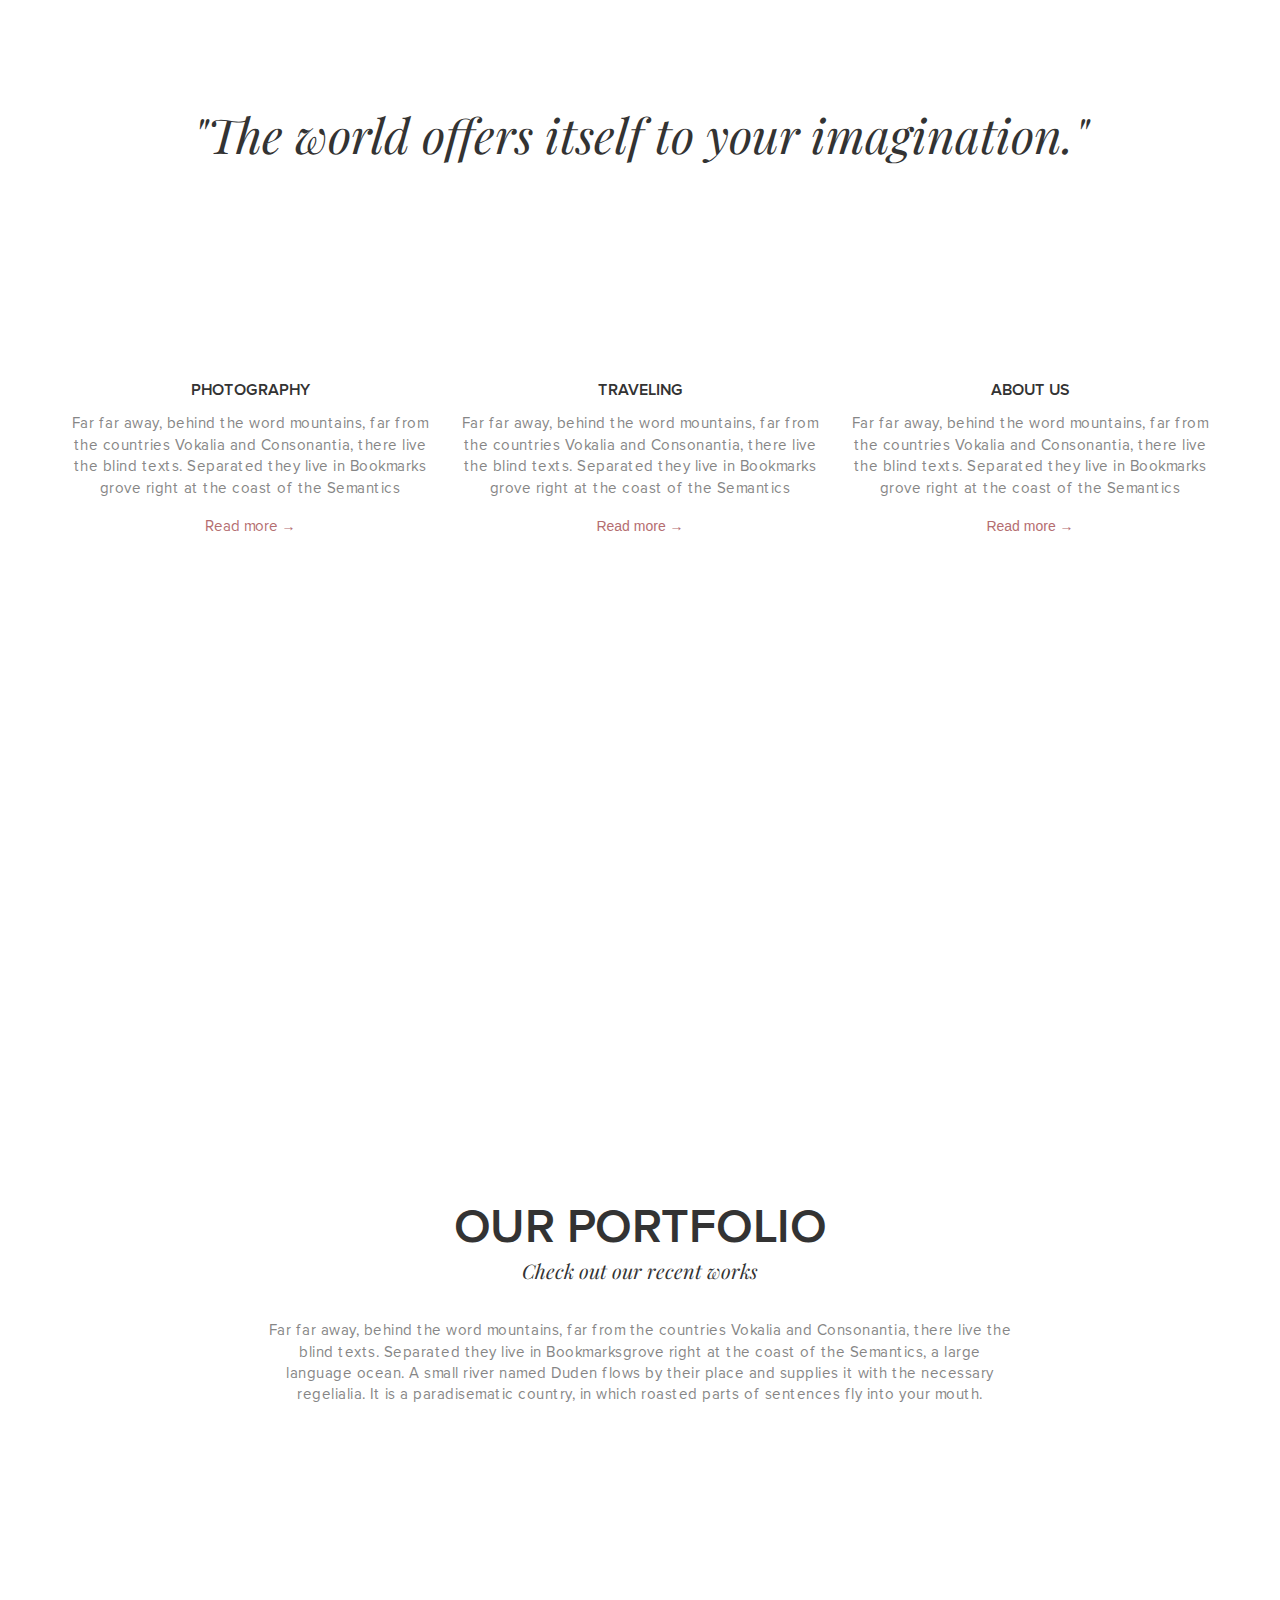
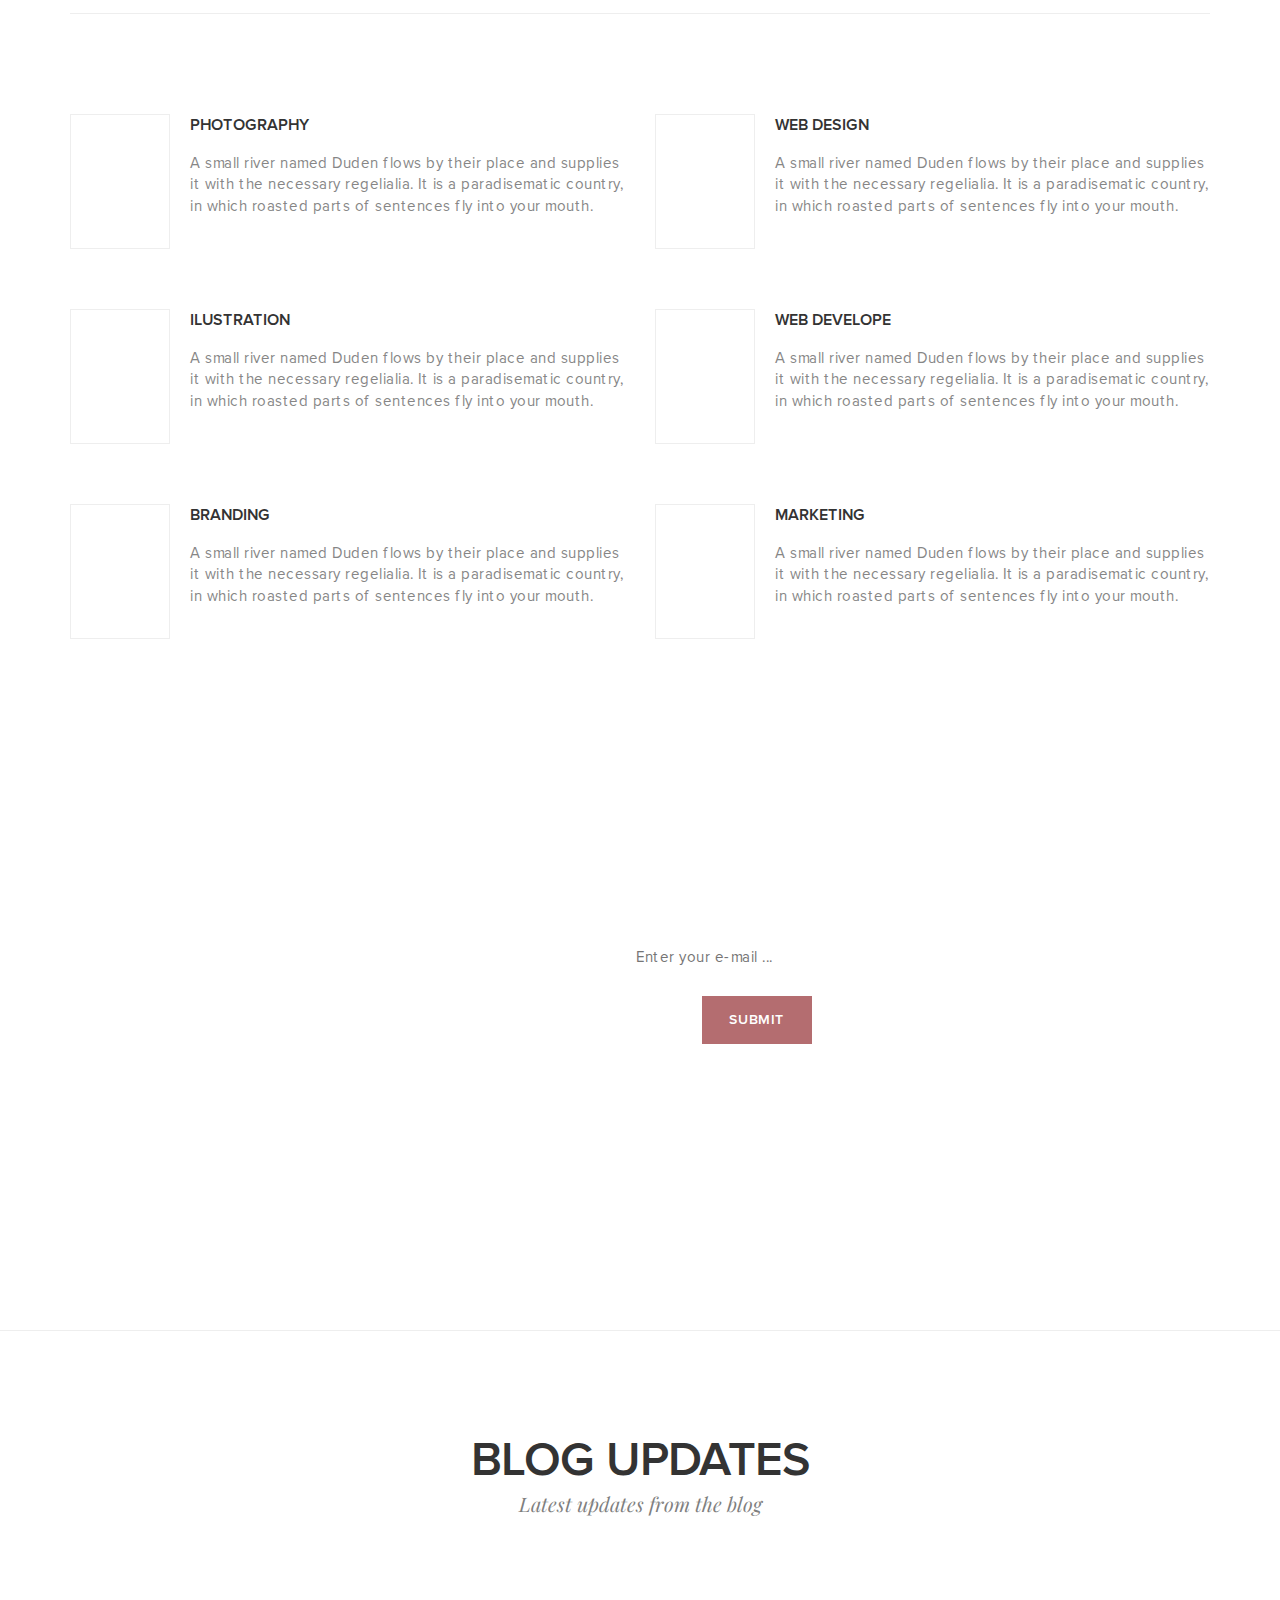
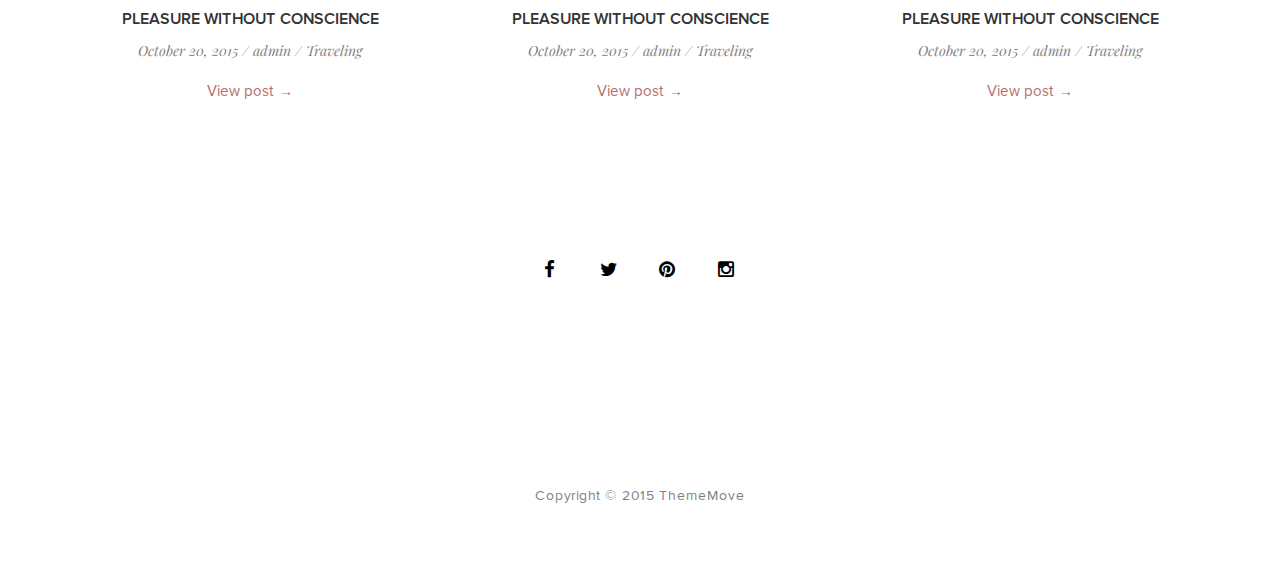
==== index.html @ 6dca089f "up" ====
<!DOCTYPE html>
<html lang="en">

<head>

    <meta charset="utf-8">
    <meta http-equiv="X-UA-Compatible" content="IE=edge">
    <meta name="viewport" content="width=device-width, initial-scale=1">
    <meta name="description" content="">
    <meta name="author" content="">

    <title>::MONACO::</title>

    <!-- Bootstrap Core CSS -->
    <link href="css/bootstrap.min.css" rel="stylesheet">
	
    <!-- Custom CSS -->
	<link href="css/styletest.css" rel="stylesheet">
	<link href="css/style_common.css" rel="stylesheet" type="text/css" />
	<link href="css/animation.css" rel="stylesheet">
	
	<!-- Font -->
	<link href='http://fonts.googleapis.com/css?family=Playfair+Display:400italic&subset=latin,latin-ext' rel='stylesheet' type='text/css'>
	
	<!-- Icon -->
	<link rel="stylesheet" href="font-awesome/css/font-awesome.min.css">
	<link rel="stylesheet" href="icon/pe-icon-7-stroke/css/pe-icon-7-stroke.css">
	<!-- Optional - Adds useful class to manipulate icon font display -->
	<link rel="stylesheet" href="icon/pe-icon-7-stroke/css/helper.css">

    <!-- HTML5 Shim and Respond.js IE8 support of HTML5 elements and media queries -->
    <!-- WARNING: Respond.js doesn't work if you view the page via file:// -->
    <!--[if lt IE 9]>
        <script src="https://oss.maxcdn.com/libs/html5shiv/3.7.0/html5shiv.js"></script>
        <script src="https://oss.maxcdn.com/libs/respond.js/1.4.2/respond.min.js"></script>
    <![endif]-->
</head>

<body>

	
    <!-- Navigation -->
    <nav class="navbar navbar-fixed-top" role="navigation" >
        <div class="container navbar-inner">
            <!-- Brand and toggle get grouped for better mobile display -->
            <div class="navbar-header">
                <button type="button" class="navbar-toggle" data-toggle="collapse" data-target="#navbar-collapse">
                    <i class="fa fa-bars"></i>
                </button>
                <a class="navbar-brand" href="#"><img src="images/header/icon_logo.png" alt="" /></a>
            </div>
            <!-- Collect the nav links, forms, and other content for toggling -->
            <div class="collapse navbar-collapse navbar-right" id="navbar-collapse">
                <ul class="nav navbar-nav">
                    <li>
                        <a href="#">Home</a>
                    </li>
					<li>
                        <a href="#">Fortforlio</a>
                    </li>
                    <li>
                        <a href="#">Services</a>
                    </li>
                    <li>
                        <a href="#">Blog</a>
                    </li>
					<li>
                        <a href="#">Pages</a>
                    </li>
					<li>
                        <a href="#">Contact Us</a>
                    </li>
					<li>
                        <a href="#"><span class="glyphicon glyphicon-search"></span></a>
                    </li>
                </ul>
            </div> <!-- /.navbar-collapse -->
        </div> <!-- /.container -->
    </nav>
	
	<div id="myCarousel" class="carousel slide" data-ride="carousel">

		<!-- Wrapper for slides -->
		<div class="carousel-inner" role="listbox">
			<!-- Content slide 1 -->
			<div class="item active">
				<img src="images/header/bg_slide1.jpg" alt="">
				<div class="carousel-caption">
					<div class="row">
						<div class="col-sm-12 col-xs-12 col-md-12 col-lg-12">
							<img class=" icon img-responsive " src="images/header/icon1.png" alt="">
						</div>
					</div>
					<div class="row">
						<div class="col-sm-12 col-xs-12 col-md-12 col-lg-12">
							<img class="title img-responsive " src="images/header/title1.png" alt="">
						</div>
					</div>
					<div class="row">
						<div class="col-sm-12 col-xs-12 col-md-12 col-lg-12">
							<img class="line img-responsive " src="images/header/line.png" alt="">
						</div>
					</div>
					<img class="icon-footer img-responsive " src="images/header/icon_footer.png" alt="">
					
					<div class="text">
						<p>Far far away, behind the word mountains, far from the countries Vokalia and Consonantia, 
						there live the blind texts. Separated they live.</p>
					</div>
				</div>
			</div> <!-- /.End content slide 1 -->
			<!-- Content slide 2 -->
			<div class="item">
				<img src="images/header/bg_slide2.jpg" alt="">
				<div class="carousel-caption">
					<div class="row">
						<div class="col-sm-12 col-xs-12 col-md-12 col-lg-12">
							<img class=" icon img-responsive " src="images/header/icon2.png" alt="">
						</div>
					</div>
					<div class="row">
						<div class="col-sm-12 col-xs-12 col-md-12 col-lg-12">
							<img class="title img-responsive " src="images/header/title2.png" alt="">
						</div>
					</div>
					<div class="row">
						<div class="col-sm-12 col-xs-12 col-md-12 col-lg-12">
							<img class="line img-responsive " src="images/header/line.png" alt="">
						</div>
					</div>
					<img class="icon-footer img-responsive " src="images/header/icon_footer.png" alt="">
					
					<div class="text">
						<p>Far far away, behind the word mountains, far from the countries Vokalia and Consonantia, 
						there live the blind texts. Separated they live.</p>
					</div>
				</div>
			</div> <!-- End content slide 2 -->
			
			<!-- Content slide 3 -->
			<div class="item">
				<img src="images/header/bg_slide3.jpg" alt="">
				<div class="carousel-caption">
					<div class="row">
						<div class="col-sm-12 col-xs-12 col-md-12 col-lg-12">
							<img class=" icon img-responsive " src="images/header/icon3.png" alt="">
						</div>
					</div>
					<div class="row">
						<div class="col-sm-12 col-xs-12 col-md-12 col-lg-12">
							<img class="title img-responsive " src="images/header/title3.png" alt="">
						</div>
					</div>
					<div class="row">
						<div class="col-sm-12 col-xs-12 col-md-12 col-lg-12">
							<img class="line img-responsive " src="images/header/line.png" alt="">
						</div>
					</div>
					<img class="icon-footer img-responsive " src="images/header/icon_footer.png" alt="">
					
					<div class="text">
						<p>Far far away, behind the word mountains, far from the countries Vokalia and Consonantia, 
						there live the blind texts. Separated they live.</p>
					</div>
				</div>
			</div> <!-- End content slide 3 -->

		

		  <!-- Left and right controls -->
			<a class="left carousel-control" href="#myCarousel" role="button" data-slide="prev">
				<span class="glyphicon glyphicon-chevron-left" aria-hidden="true"></span>
				<span class="sr-only">Previous</span>
			</a>
			<a class="right carousel-control" href="#myCarousel" role="button" data-slide="next">
				<span class="glyphicon glyphicon-chevron-right" aria-hidden="true"></span>
				<span class="sr-only">Next</span>
			</a>
		</div>
	</div>
	
	<!-- section infor -->
    <section class="infor">
		<div class="container">
			<!-- header -->
			<div class="header">
				<div class="row">
					<div class="col-xs-12 col-md-12 col-lg-12 text-center">
						<p>&quot;The world offers itself to your imagination.&quot;</p>
						<div class="logo"><img src="images/main content/icon.jpg" alt=""></div>
					</div>
				</div> <!-- /.row -->
			</div> <!-- /.header -->
			
			
			<!-- content -->
			<div class="content">
				<div class="row">
					<!-- Item -->
					<div class="col-xs-12  col-sm-4 col-md-4 col-lg-4 portfolio-item">
						<img class="img-responsive " src="images/main content/image1.jpg" alt="">
						<div class="text-center">
							<p class="sub-title">Photography</p>
							<p class="sub-content">Far far away, behind the word mountains, far from the countries Vokalia and Consonantia, 
							there live the blind texts. Separated they live in Bookmarks grove right at the coast of the Semantics</p>
							<a href="#"><span class="button">Read more</span> &rarr;</a>
						</div>
					</div> <!-- /.item -->
					
					
					<!-- Item -->
					<div class="col-xs-12 col-sm-4 col-md-4 col-lg-4 portfolio-item">
						<img class="img-responsive " src="images/main content/image2.jpg" alt="">
						<div class="text-center" >
							<p class="sub-title">Traveling</p>
							<p class="sub-content">Far far away, behind the word mountains, far from the countries Vokalia and Consonantia, 
							there live the blind texts. Separated they live in Bookmarks grove right at the coast of the Semantics</p>
							<a href="#">Read more &rarr;</a>
						</div>
					</div> <!-- /.item -->
					
					
					<!-- Item -->
					<div class="col-xs-12  col-sm-4 col-md-4 col-lg-4 portfolio-item">
						<img class="img-responsive" src="images/main content/image3.jpg" alt="">
						<div class="text-center">
							<p class="sub-title">About Us</p>
							<p class="sub-content">Far far away, behind the word mountains, far from the countries Vokalia and Consonantia, 
							there live the blind texts. Separated they live in Bookmarks grove right at the coast of the Semantics</p>
							<a href="#">Read more &rarr;</a>
						</div>
					</div> <!-- /.item -->
					
					
				</div> <!-- /.row -->
				
				
			</div> <!-- /.content -->
		</div> <!-- /.container -->
		
	</section> <!-- /.section infor -->
	
	
	<!-- section quotes -->
	<section class="quotes">
		<div class="row">
			<div class="col-xs-12 col-sm-12 col-md-12 col-lg-12">	
				<p class="text-center" >Happiness in the joy of achievement</p>		
			</div>
		</div>
	</section> <!-- /.section quotes -->
	
	
	<!-- section portfolio -->
	<section class="portfolio" >
		<div class="container">
			<!-- header -->
			<div class="header">
				<div class="row">
					<div class="col-xs-12 col-sm-12 col-md-12 col-lg-12 text-center">
						<p class="title">OUR PORTFOLIO</p>
						<p class="sub-title">Check out our recent works</p>
					</div>
				</div> <!-- /.row -->
			
			
			
				<div class="row">
					<div class="col-xs-12 col-sm-12 col-md-8 col-md-offset-2 col-lg-8 col-lg-offset-">
						<p class="text-center content">Far far away, behind the word mountains, far from the countries Vokalia and Consonantia, 
							there live the blind texts. Separated they live in Bookmarksgrove right at the coast of the Semantics, 
							a large language ocean. A small river named Duden flows by their place and supplies it with the necessary regelialia. 
							It is a paradisematic country, in which roasted parts of sentences fly into your mouth. </p>
					</div>
				</div> <!-- /.row -->
			</div> <!-- /.header -->
			
			<div class="content">
				<div class="row">
					<div class="col-xs-12 col-sm-6 col-md-4 col-lg-4 ">
						<div class="row">
							<div class="view view-first">
								<img src="images/main content/image4.jpg" class="col-xs-12 col-sm-12 col-md-12 col-lg-12" alt=""/>
								<div class="mask col-xs-12 col-sm-12 col-md-12 col-lg-12">
									<h2>By the sea</h2>
									<p>Photography</p>
								</div>
							</div>  
						</div>
						<div class="row">
							<div class="view view-first">
								<img src="images/main content/image5.jpg" class="col-xs-12 col-sm-12 col-md-12 col-lg-12" alt=""/>
								<div class="mask col-xs-12 col-sm-12 col-md-12 col-lg-12">
									<h2>By the sea</h2>
									<p>Photography</p>
								</div>
							</div>  
						</div>
					</div>
					
					<div class="col-xs-12 col-sm-6 col-md-4 col-lg-4 ">
						<div class="row">
							<div class="view view-first">
								<img src="images/main content/image6.jpg" class="col-xs-12 col-sm-12 col-md-12 col-lg-12" alt=""/>
								<div class="mask col-xs-12 col-sm-12 col-md-12 col-lg-12">
									<h2>By the sea</h2>
									<p>Photography</p>
								</div>
							</div>  
						</div>
						<div class="row">
							<div class="view view-first">
								<img src="images/main content/image7.jpg" class="col-xs-12 col-sm-12 col-md-12 col-lg-12" alt=""/>
								<div class="mask col-xs-12 col-sm-12 col-md-12 col-lg-12">
									<h2>By the sea</h2>
									<p>Photography</p>
								</div>
							</div>  
						</div>
					</div>
					
					<div class="col-xs-12 col-sm-6 col-md-4 col-lg-4 ">
						<div class="row">
							<div class="view view-first">
								<img src="images/main content/image8.jpg" class="col-xs-12 col-sm-12 col-md-12 col-lg-12" alt=""/>
								<div class="mask col-xs-12 col-sm-12 col-md-12 col-lg-12">
									<h2>By the sea</h2>
									<p>Photography</p>
								</div>
							</div>  
						</div>
						<div class="row">
							<div class="view view-first">
								<img src="images/main content/image9.jpg" class="col-xs-12 col-sm-12 col-md-12 col-lg-12" alt=""/>
								<div class="mask col-xs-12 col-sm-12 col-md-12 col-lg-12">
									<h2>By the sea</h2>
									<p>Photography</p>
								</div>
							</div>  
						</div>
					</div>
				</div> <!-- /.row -->
			</div> <!-- /.content -->
			<div style="height:80px;"></div>
			<hr/>
		</div>
	</section> <!-- /.section portfolio -->
	
	
	<!-- section features -->
	<section class="features">
		<div class="container">
			<div class="row" >
				<div class="col-xs-12 col-sm-12 col-md-6 col-lg-6 sub-row" >
					<i class="img-responsive pe-7s-camera pe-3x item text-center pull-left" ></i>
					<div class="text">
						<p class="title">Photography</p>
						<p class="content">A small river named Duden flows by their place and supplies it with the necessary regelialia. 
						It is a paradisematic country, in which roasted parts of sentences fly into your mouth. </p>
					</div>
				</div>
				<div class="col-xs-12 col-sm-12 col-md-6 col-lg-6 sub-row">
					<i class="img-responsive pe-7s-bicycle pe-3x item text-center pull-left" ></i>
					<div class="text">
						<p class="title">Web Design</p>
						<p class="content">A small river named Duden flows by their place and supplies it with the necessary regelialia. 
						It is a paradisematic country, in which roasted parts of sentences fly into your mouth. </p>
					</div>
				</div>
			</div> <!-- /.row -->
			
			<div class="row">
				<div class="col-xs-12 col-sm-12 col-md-6 col-lg-6 sub-row">
					<i class="img-responsive pe-7s-coffee pe-3x item text-center pull-left" ></i>
					<div class="text">
						<p class="title">Ilustration</p>
						<p class="content">A small river named Duden flows by their place and supplies it with the necessary regelialia. 
						It is a paradisematic country, in which roasted parts of sentences fly into your mouth. </p>
					</div>
				</div>
				<div class="col-xs-12 col-sm-12 col-md-6 col-lg-6 sub-row">
					<i class="img-responsive pe-7s-display1 pe-3x item text-center pull-left" ></i>
					<div class="text">
						<p class="title">Web Develope</p>
						<p class="content">A small river named Duden flows by their place and supplies it with the necessary regelialia. 
						It is a paradisematic country, in which roasted parts of sentences fly into your mouth. </p>
					</div>
				</div>
			</div> <!-- /.row -->
			
			<div class="row" >
				<div class="col-xs-12 col-sm-12 col-md-6 col-lg-6 sub-row">
					<i class="img-responsive pe-7s-mouse pe-3x item text-center pull-left" ></i>
					<div class="text">
						<p class="title">Branding</p>
						<p class="content">A small river named Duden flows by their place and supplies it with the necessary regelialia. 
						It is a paradisematic country, in which roasted parts of sentences fly into your mouth. </p>
					</div>
				</div>
				<div class="col-xs-12 col-sm-12 col-md-6 col-lg-6 sub-row">
					<i class="img-responsive pe-7s-graph1 pe-3x item text-center pull-left" ></i>
					<div class="text">
						<p class="title">Marketing</p>
						<p class="content">A small river named Duden flows by their place and supplies it with the necessary regelialia. 
						It is a paradisematic country, in which roasted parts of sentences fly into your mouth. </p>
					</div>
				</div>
			</div> <!-- /.row -->
			
		</div> <!-- /.container -->
	</section> <!-- /.section features -->
	
	
	<!-- section sign-up -->
	<section class="sign-up">
		<div class="row content">
				<div class="col-xs-12 col-sm-12 col-md-4 col-md-offset-1 col-lg-4 col-lg-offset-1 text-center">
					<p class="title">NEWSLETTER SIGN-UP</p>
					<p class="sub-title">You can subscribe here to get our latest news.</p>
				</div>
				<div class="col-xs-12 col-sm-12 col-md-6 col-lg-4 text-center form-inline " >
						<label></label>
						<input type="email" class="feedback" placeholder="Enter your e-mail ...">
						<button class="button">Submit</button>
				</div>
		</div> <!-- /.row -->
	</section> <!-- /.section sign-up -->
	
	
	<!-- section brand-logo -->
	<section class="brand-logo">
		<div class="container">
			<div class="row">
				<div class="col-xs-6 col-sm-4 col-md-3 col-lg-2 ">
					<img class="img-responsive" src="images/main content/logo1.png" alt="">
				</div>
				<div class="col-xs-6 col-sm-4 col-md-3 col-lg-2 ">
					<img class="img-responsive" src="images/main content/logo2.png" alt="">
				</div>
				<div class="col-xs-6 col-sm-4 col-md-3 col-lg-2 ">
					<img class="img-responsive" src="images/main content/logo3.png" alt="">
				</div>
				<div class="col-xs-6 col-sm-4 col-md-3 col-lg-2 ">
					<img class="img-responsive" src="images/main content/logo4.png" alt="">
				</div>
				<div class="col-xs-6 col-sm-4 col-md-3 col-lg-2 ">
					<img class="img-responsive" src="images/main content/logo5.png" alt="">
				</div>
				<div class="col-xs-6 col-sm-4 col-md-3 col-lg-2 ">
					<img class="img-responsive" src="images/main content/logo6.png" alt="">
				</div>
			</div> <!-- /.row -->	
		</div> 
	</section> <!-- /.section brand-logo -->
	<hr class="end-logo"/>
	
	
	
	<!-- section blog -->
	<section class="blog">
		<div class="container">
			<div class="header">
				<div class="row">
					<div class="col-xs-12 col-sm-12 col-md-12 col-lg-12 text-center">
						<p class="main-title">BLOG UPDATES</p>
						<p class="sub-title">Latest updates from the blog</p>
					</div>
				</div> <!-- /.row -->
			</div> <!-- /.header -->
			
			<div class="content">
				<div class="row">
					<div class="col-xs-12 col-sm-6 col-md-4 col-lg-4 portfolio-item">
						<img class="img-responsive" src="images/main content/image10.jpg" alt="">
						<div class="text-center">
							<p class="title">PLEASURE WITHOUT CONSCIENCE</p>
							<p class="address">October 20, 2015 / admin / Traveling</p>
							<a href="#"><span class="link">View post </span>&rarr;</a>
						</div>
					</div>
					
					<div class="col-xs-12 col-sm-6 col-md-4 col-lg-4 portfolio-item">
						<img class="img-responsive" src="images/main content/image11.jpg" alt="">
						<div class="text-center">
							<p class="title">PLEASURE WITHOUT CONSCIENCE</p>
							<p class="address">October 20, 2015 / admin / Traveling</p>
							<a href="#"><span class="link">View post </span>&rarr;</a>
						</div>
					</div>
					
					<div class="col-xs-12 col-sm-6 col-md-4 col-lg-4 portfolio-item">
						<img class="img-responsive" src="images/main content/image12.jpg" alt="">
						<div class="text-center">
							<p class="title">PLEASURE WITHOUT CONSCIENCE</p>
							<p class="address">October 20, 2015 / admin / Traveling</p>
							<a href="#"><span class="link">View post </span>&rarr;</a>
						</div>
					</div>
				</div> <!-- /.row -->
			</div> <!-- /.content -->
		</div> 
	</section> <!-- /.section blog -->
	
	
	<!-- footer -->
    <footer>    
		<div class="container">
			<div class="row">
				<ul class="list-inline text-center social">
					<li class="">
						<a href="#"><i class="fa fa-facebook fa-lg"></i></a>
					</li>
					<li class="icon text-center">
						<a href="#"><i class="fa fa-twitter fa-lg"></i></a>
					</li>
					<li class="icon text-center">
						<a href="#"><i class="fa fa-pinterest fa-lg"></i></a>
					</li>
					<li class="icon text-center">
						<a href="#"><i class="fa fa-instagram fa-lg"></i></a>
					</li>
				</ul>
			</div> <!-- /.row -->
			
			<div class="row">
				<div class="text-center">
					<p class="content">14 Tottenham Court Road, London, England  /  (102) 3456 789  /  info<span>&#64;<span>thememove.com</p>
					<p class="footer">Copyright &copy; 2015  ThemeMove</p>
				</div>
			</div> <!-- /.row -->
		</div> <!-- /.container -->
    </footer><!-- /footer -->
	
    
    <!-- /.container -->

    <!-- jQuery -->
    <script src="js/jquery-2.1.4.min.js"></script>
    <!-- Bootstrap Core JavaScript -->
    <script src="js/bootstrap.min.js"></script>

    <!-- Script to Activate the Carousel -->
    <script>
		$('.carousel').carousel({
			interval: 3000 //changes the speed
		})
	</script>



</body>

</html>
---- css/styletest.css ----
@font-face {
    font-family: 'proxima_nova_rgbold';
    src: url('../custom-fonts/proxima_nova_rgbold/mark_simonson_-_proxima_nova_bold.eot');
    src: url('../custom-fonts/proxima_nova_rgbold/mark_simonson_-_proxima_nova_bold.eot?#iefix') format('embedded-opentype'),
         url('../custom-fonts/proxima_nova_rgbold/mark_simonson_-_proxima_nova_bold.woff2') format('woff2'),
         url('../custom-fonts/proxima_nova_rgbold/mark_simonson_-_proxima_nova_bold.woff') format('woff'),
         url('../custom-fonts/proxima_nova_rgbold/mark_simonson_-_proxima_nova_bold.ttf') format('truetype'),
         url('../custom-fonts/proxima_nova_rgbold/mark_simonson_-_proxima_nova_bold.svg#proxima_nova_rgbold') format('svg');
    font-weight: normal;
    font-style: normal;
	
}
@font-face {
    font-family: 'proxima_nova_rgregular';
    src: url('../custom-fonts/proxima_nova_rgregular/mark_simonson_-_proxima_nova_regular.eot');
    src: url('../custom-fonts/proxima_nova_rgregular/mark_simonson_-_proxima_nova_regular.eot?#iefix') format('embedded-opentype'),
         url('../custom-fonts/proxima_nova_rgregular/mark_simonson_-_proxima_nova_regular.woff2') format('woff2'),
         url('../custom-fonts/proxima_nova_rgregular/mark_simonson_-_proxima_nova_regular.woff') format('woff'),
         url('../custom-fonts/proxima_nova_rgregular/mark_simonson_-_proxima_nova_regular.ttf') format('truetype'),
         url('../custom-fonts/proxima_nova_rgregular/mark_simonson_-_proxima_nova_regular.svg#proxima_nova_rgregular') format('svg');
    font-weight: normal;
    font-style: normal;

}
@font-face {
    font-family: 'proxima_nova_ltsemibold';
    src: url('../custom-fonts/proxima_nova_ltsemibold/mark_simonson_-_proxima_nova_semibold.eot');
    src: url('../custom-fonts/proxima_nova_ltsemibold/mark_simonson_-_proxima_nova_semibold.eot?#iefix') format('embedded-opentype'),
         url('../custom-fonts/proxima_nova_ltsemibold/mark_simonson_-_proxima_nova_semibold.woff2') format('woff2'),
         url('../custom-fonts/proxima_nova_ltsemibold/mark_simonson_-_proxima_nova_semibold.woff') format('woff'),
         url('../custom-fonts/proxima_nova_ltsemibold/mark_simonson_-_proxima_nova_semibold.ttf') format('truetype'),
         url('../custom-fonts/proxima_nova_ltsemibold/mark_simonson_-_proxima_nova_semibold.svg#proxima_nova_ltsemibold') format('svg');
    font-weight: normal;
    font-style: normal;

}

.padding-0{
	padding:0px;
}


html,
body{
	overflow-x: hidden;
}
img{
	max-width: 100%;
}
.navbar-fixed-top{
	position: absolute;
	top:0;
	left:0;
}
.nav>li>a{
	font-family: 'proxima_nova_rgbold', serif;
	font-weight: bold;
	font-size: 13px;
	text-transform: uppercase;
	color: #fff;
	line-height: 140px;
}
.nav>li>a:hover{
	/* border-bottom: 3px solid #fff; */
	color: #b46d70;
	background-color: transparent;
}
.nav>li>a:active{
	/* border-bottom: 3px solid #fff; */
	color: #b46d70;
	background-color: transparent;
}
.nav>li>a:focus{
	/* border-bottom: 3px solid #fff; */
	color: #b46d70;
	background-color: transparent;
}
.navbar-brand{
	margin-top: 10px;
}
/*
nav{
	position: absolute;
	top: 0;
	z-index: 20;
}
*/
.carousel{
	/*
	position: absolute;
	top: 0;
	*/
	z-index: 10;
	margin-bottom: 100px;
}

.carousel-caption{
	min-height: 100%;
}
.carousel-caption  img{
	display: block;
	margin: 0px auto;
	height: auto;
}
.carousel-caption .text{
	display: block;
	margin: 0px auto;
	height: auto;
}
.carousel-caption .text{
	margin-top: 3%;
	font-family: 'Playfair Display', serif;
	font-style: italic;
	font-size: 20px;
	letter-spacing: 0.5px;
	text-align: center;
	width: 70%;
}
.carousel-caption .icon{
	margin-top: 23%;
}
.carousel-caption .title{
	/*margin-top: 50px;*/
	margin-top: 4%;
}
.carousel-caption .line{
	/*margin-top: 40px;*/
	margin-top: 3%;
}
.carousel-caption .icon-footer{
	position: absolute;
	bottom: 0;
	left: 49%;
}
.carousel-control{
	visibility: hidden;
}
.carousel:hover .carousel-control{
	visibility: visible;
}
.carousel-caption{
}
/* Section info */
.infor{
	margin-bottom: 95px;
}
.infor .header{
	margin-bottom: 85px;
}
.infor .header p{
	font-family: 'Playfair Display', serif;
	font-style: italic;
	font-size: 48px;
	margin-bottom: 75px;
}
.infor .content img{
	margin-bottom: 30px;
	margin-left: auto;
	margin-right: auto;
}
.infor .content .sub-title{
	text-transform: uppercase;
	font-family: 'proxima_nova_ltsemibold', serif;
	font-size: 16px;
	margin-bottom: 12px;
}
.infor .content .sub-content{
	font-family: 'proxima_nova_rgregular', serif;
	font-size: 15px;
	letter-spacing: 0.5px;
	margin-bottom: 17px;
	color: #868686;
}

.infor .content .button{
	font-family: 'proxima_nova_rgregular', serif;
	font-size: 15px;
}
.infor .content a{
	color:#b46d70;
}
/* End section info */

/* Section quotes */
.quotes{
	background-image: url('../images/main content/bg2.jpg');
	padding: 200px 0px;
	margin-bottom: 82px;
}

.quotes p{
	font-family: 'Playfair Display', serif;
	font-style: italic;
	font-size: 48px;
	color: #fff;
	letter-spacing: 0.5px;
}
/* End section quotes */

/* Section portfolio */
.portfolio{
	
}
.portfolio img{
	margin-left: auto;
	margin-right: auto;
}
.portfolio .header{
	margin-bottom: 55px;
}
.portfolio .header .title{
	font-family: 'proxima_nova_ltsemibold';
	font-size: 48px;
	letter-spacing: 0.5px;
	margin-bottom: -5px;
}
.portfolio .header .sub-title{
	font-family: 'Playfair Display', serif;
	font-style: italic;
	font-size: 20px;
	margin-bottom: 35px;
}
.portfolio .header .content{
	font-family: 'proxima_nova_rgregular', serif;
	font-size: 15px;
	letter-spacing: 0.5px;
	color: #868686;
}
/* End section portfolio */

/* Section features */
.features{
	margin-top: 80px;
}
/*
.features .row{
	margin-bottom:60px;
} */
.features .sub-row{
	margin-bottom:60px;
}
.features .text{
	padding-left: 120px
}
.features .title{
	font-family: 'proxima_nova_ltsemibold', sans-serif;
	font-size: 16px;
	font-weight: bold;
	text-transform: uppercase;
	margin-bottom: 16px;
}
.features .content{
	font-family: 'proxima_nova_rgregular';
	font-size: 15px;
	letter-spacing: 0.5px;
	color: #868686;
}
.features .item{
	line-height: 135px;
	height: 135px;
	width: 100px;
	border: solid 1px #eeeeee;
	color: #a5a5a5;
	
}
.features .item:hover{
	transition: background-color 1s ease;
	background-color: #b46d70;
}
/* End section features */

/* Section sign-up */
.sign-up{
	background-image: url('../images/main content/bg3.jpg');
	background-size: cover;
	margin-top: 40px;
}
.sign-up .content{
	padding: 175px 0px;
}
.sign-up .content .form-inline{
	margin-top: 20px;
}
.sign-up .content .title{
	color: #fff;
	font-family: 'proxima_nova_ltsemibold';
	letter-spacing: 0.5px;
	font-size: 36px;
	font-weight: bold;
}
.sign-up .content .sub-title{
	font-family: 'Playfair Display', serif;
	font-style: italic;
	font-size: 16px;
	color: #fff;
}
.sign-up .content .feedback{
	background-color: transparent;
	padding: 12px 25px;
	color: #fff;
	border: #fff solid 1px;
	font-family: 'proxima_nova_rgregular';
	font-size:15px;
	letter-spacing: 0.5px;
	width: 22vw;
	margin-bottom: 15px;
}
.sign-up .content .button{
	font-family: 'proxima_nova_ltsemibold', sans-serif;
	font-size: 14px;
	font-weight: bold;
	padding: 12px 25px;
	margin-left: 15px;
	background-color: #b46d70;
	border:  solid 2px #b46d70;
	color: #fff;
	text-transform: uppercase;
	letter-spacing: 0.5px;
}
.sign-up .content input[type=email]:focus{
	border: solid 1px #b46d70;
}
.sign-up .content input[type=email]:active{
	border: solid 1px #b46d70;
}
.sign-up .content input[type=email]:hover{
	border: solid 1px #b46d70;
}
.sign-up .feedback::-webkit-input-placeholder {
	font-family: 'proxima_nova_rgregular';
	font-size:15px;
	letter-spacing: 0.5px;
}

.sign-up .feedback:-moz-placeholder { /* Firefox 18- */
	font-family: 'proxima_nova_rgregular';
	font-size:15px;
	letter-spacing: 0.5px;
}

.sign-up .feedback::-moz-placeholder {  /* Firefox 19+ */
	font-family: 'proxima_nova_rgregular';
	font-size:15px;
	letter-spacing: 0.5px;
}

.sign-up .feedback:-ms-input-placeholder {  
    font-family: 'proxima_nova_rgregular';
	font-size:15px;
	letter-spacing: 0.5px;
}
/* End section sign-up */

/*  Section brand-logo */
.brand-logo{
	padding: 55px 0px;
}
/*  End section brand-logo */

.end-logo{
	margin-top:0px;
	margin-bottom:95px;
}
/*  Section blog */
.blog{
	margin-bottom: 100px;
}
.blog a{
	color:#b46d70;
}
.blog .header{

}
.blog  .header .main-title {
	font-family: 'proxima_nova_ltsemibold';
	font-size: 48px;
	font-style: bold;
	margin-bottom: -5px;
}
.blog .header .sub-title{
	font-family: 'Playfair Display', serif;
	font-style: italic;
	font-size: 20px;
	margin-bottom: 70px;
	color: #7f7f7f;
}
.blog .content img{
	margin-bottom: 20px;
	margin-left: auto;
	margin-right: auto;
}

.blog  .content .title{
	text-transform: uppercase;
	font-family: 'proxima_nova_ltsemibold';
	font-size: 16px;
	font-style: bold;
	margin-bottom: 10px;
}

.blog  .content .title:hover{
	color: #b46d70;
	cursor: pointer;
}
.blog .content .address{
	font-family: 'Playfair Display', serif;
	font-style: italic;
	font-size: 14px;
	margin-bottom: 20px;
	color: #7f7f7f;
}
.blog .content .link{
	font-family: 'proxima_nova_rgregular', serif;
	font-size: 15px;
}

/*  End section blog */


footer {
	width: 100%;
	height: 370px;
	background-image:url('../images/footer/bg.jpg');
	overflow-y: hidden;
}
footer .social{
	padding: 45px 0px;
}
footer .icon{
	
}
footer  i{
	width: 45px;
	height: 45px;
	border-radius: 50%;
	background-color: #fff;
	color: #000;
	padding: 15px 0px;
}
footer i:hover{
	background-color: #b46d70;
	color: #fff;
	transition: background-color 1s ease;
	transition: color 1s ease;
}
footer .content{
	font-family: 'proxima_nova_rgregular', sans-serif;
	font-size: 16px;
	letter-spacing: 0.5px;
	color: #fff;
	margin-top: 70px;
}
footer .footer{
	font-family: 'proxima_nova_rgregular', sans-serif;
	letter-spacing: 0.5px;
	margin-top: 45px;
	margin-bottom: 85px;
	color: #7f7f7f;
}
/* Extra small devices (phones, less than 768px) */
@media (max-width: 767px) { 
	.navbar-brand img{
		width: 75px;
	}
	.nav>li>a{
		line-height: 20px;
	}
	.carousel-caption .text{
		font-size: 10px;
	}
	.carousel-caption  img{
		width: 75px;
	}
	.carousel-caption  .line{
		width: 35px;
	}
	
}
/* No media query since this is the default in Bootstrap */
/* Small devices (tablets, 768px and up) */
@media (min-width: @screen-sm-min) { 

}

/* Medium devices (desktops, 992px and up) */
@media (min-width: @screen-md-min) { 
	
}

/* Large devices (large desktops, 1200px and up) */
@media (min-width: @screen-lg-min) { 
	
 }
---- css/style_common.css ----
.view {
	/*
	float: left;
	*/
	overflow: hidden;
	position: relative;
	text-align: center;
	cursor: default;
	height: 100%;
	margin-bottom: 20px;
	margin-left: auto;
	margin-right: auto;
}
.mask{
	height: 100%;
	width: 100%;
}
.view .mask,.view .content {
	position: absolute;
	overflow: hidden;
	top: 0;
	left: 0;
}
.view img {
	display: block;
	position: relative;
}
.view  h2{
	font-family: 'proxima_nova_ltsemibold', serif;
	text-transform: uppercase;
	color: #fff;
	text-align: center;
	position: relative;
	font-size: 17px;
	margin-top: 26%;
}
.view p {
	font-family: 'Playfair Display', serif;
	font-style: italic;
	font-size: 12px;
	margin-top: 3px;
	position: relative;
	color: #fff;
	text-align: center;
}
---- css/animation.css ----
.view-first img {
	-webkit-transition: all 0.2s linear;
	-moz-transition: all 0.2s linear;
	-o-transition: all 0.2s linear;
	-ms-transition: all 0.2s linear;
	transition: all 0.2s linear;
}
.view-first .mask {
	-ms-filter: "progid: DXImageTransform.Microsoft.Alpha(Opacity=0)";
	filter: alpha(opacity=0);
	opacity: 0;
	background-color: rgba(0,0,0, 0.4);
	-webkit-transition: all 0.4s ease-in-out;
	-moz-transition: all 0.4s ease-in-out;
	-o-transition: all 0.4s ease-in-out;
	-ms-transition: all 0.4s ease-in-out;
	transition: all 0.4s ease-in-out;
}
.view-first h2 {
   -webkit-transform: translateY(-100px);
   -moz-transform: translateY(-100px);
   -o-transform: translateY(-100px);
   -ms-transform: translateY(-100px);
   transform: translateY(-100px);
   -ms-filter: "progid: DXImageTransform.Microsoft.Alpha(Opacity=0)";
   filter: alpha(opacity=0);
   opacity: 0;
   -webkit-transition: all 0.2s ease-in-out;
   -moz-transition: all 0.2s ease-in-out;
   -o-transition: all 0.2s ease-in-out;
   -ms-transition: all 0.2s ease-in-out;
   transition: all 0.2s ease-in-out;
}
.view-first p {
   -webkit-transform: translateY(100px);
   -moz-transform: translateY(100px);
   -o-transform: translateY(100px);
   -ms-transform: translateY(100px);
   transform: translateY(100px);
   -ms-filter: "progid: DXImageTransform.Microsoft.Alpha(Opacity=0)";
   filter: alpha(opacity=0);
   opacity: 0;
   -webkit-transition: all 0.2s linear;
   -moz-transition: all 0.2s linear;
   -o-transition: all 0.2s linear;
   -ms-transition: all 0.2s linear;
   transition: all 0.2s linear;
}
/*
.view-first:hover img {
	-webkit-transform: scale(1.1,1.1);
	-moz-transform: scale(1.1,1.1);
	-o-transform: scale(1.1,1.1);
	-ms-transform: scale(1.1,1.1);
	transform: scale(1.1,1.1);
}

*/
.view-first:hover .mask {
   -ms-filter: "progid: DXImageTransform.Microsoft.Alpha(Opacity=100)";
   filter: alpha(opacity=100);
   opacity: 1;
}
.view-first:hover h2,
.view-first:hover p{
   -ms-filter: "progid: DXImageTransform.Microsoft.Alpha(Opacity=100)";
   filter: alpha(opacity=100);
   opacity: 1;
   -webkit-transform: translateY(0px);
   -moz-transform: translateY(0px);
   -o-transform: translateY(0px);
   -ms-transform: translateY(0px);
   transform: translateY(0px);
}
.view-first:hover p {
   -webkit-transition-delay: 0.1s;
   -moz-transition-delay: 0.1s;
   -o-transition-delay: 0.1s;
   -ms-transition-delay: 0.1s;
   transition-delay: 0.1s;
}
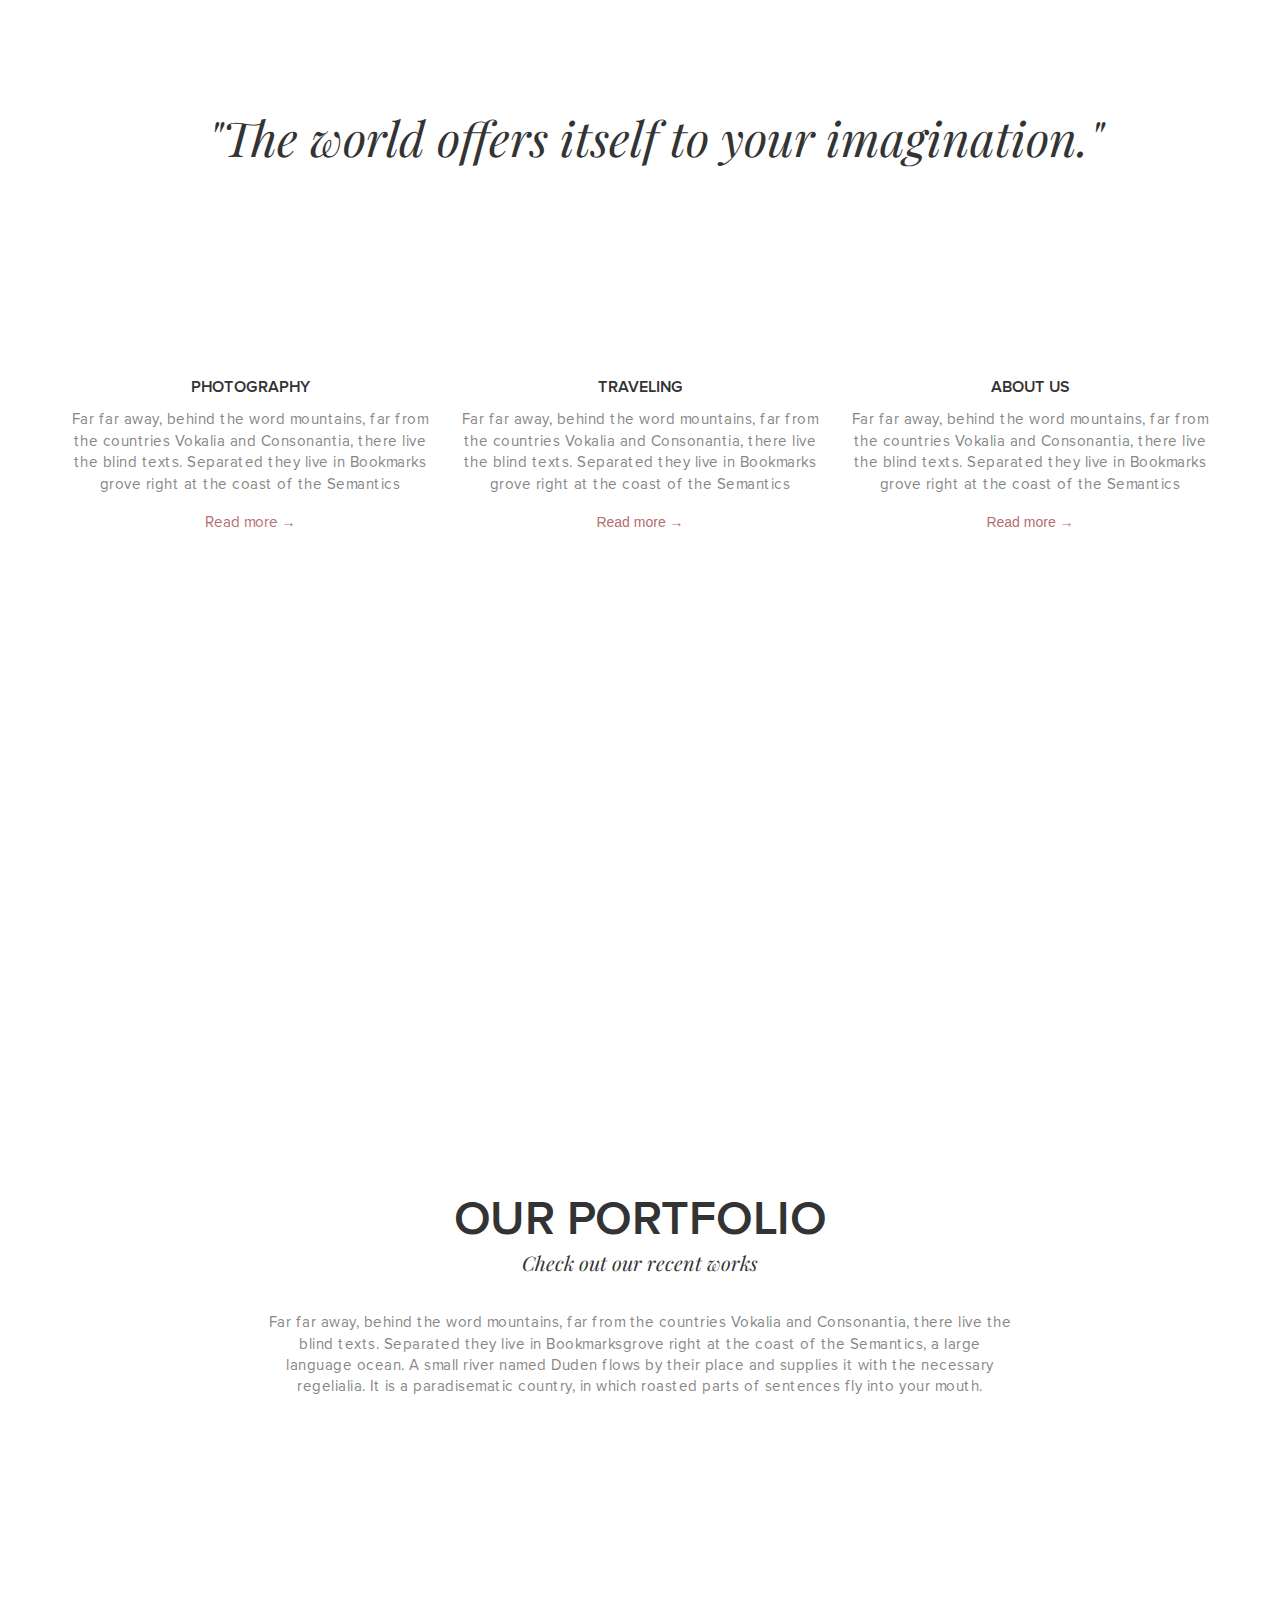
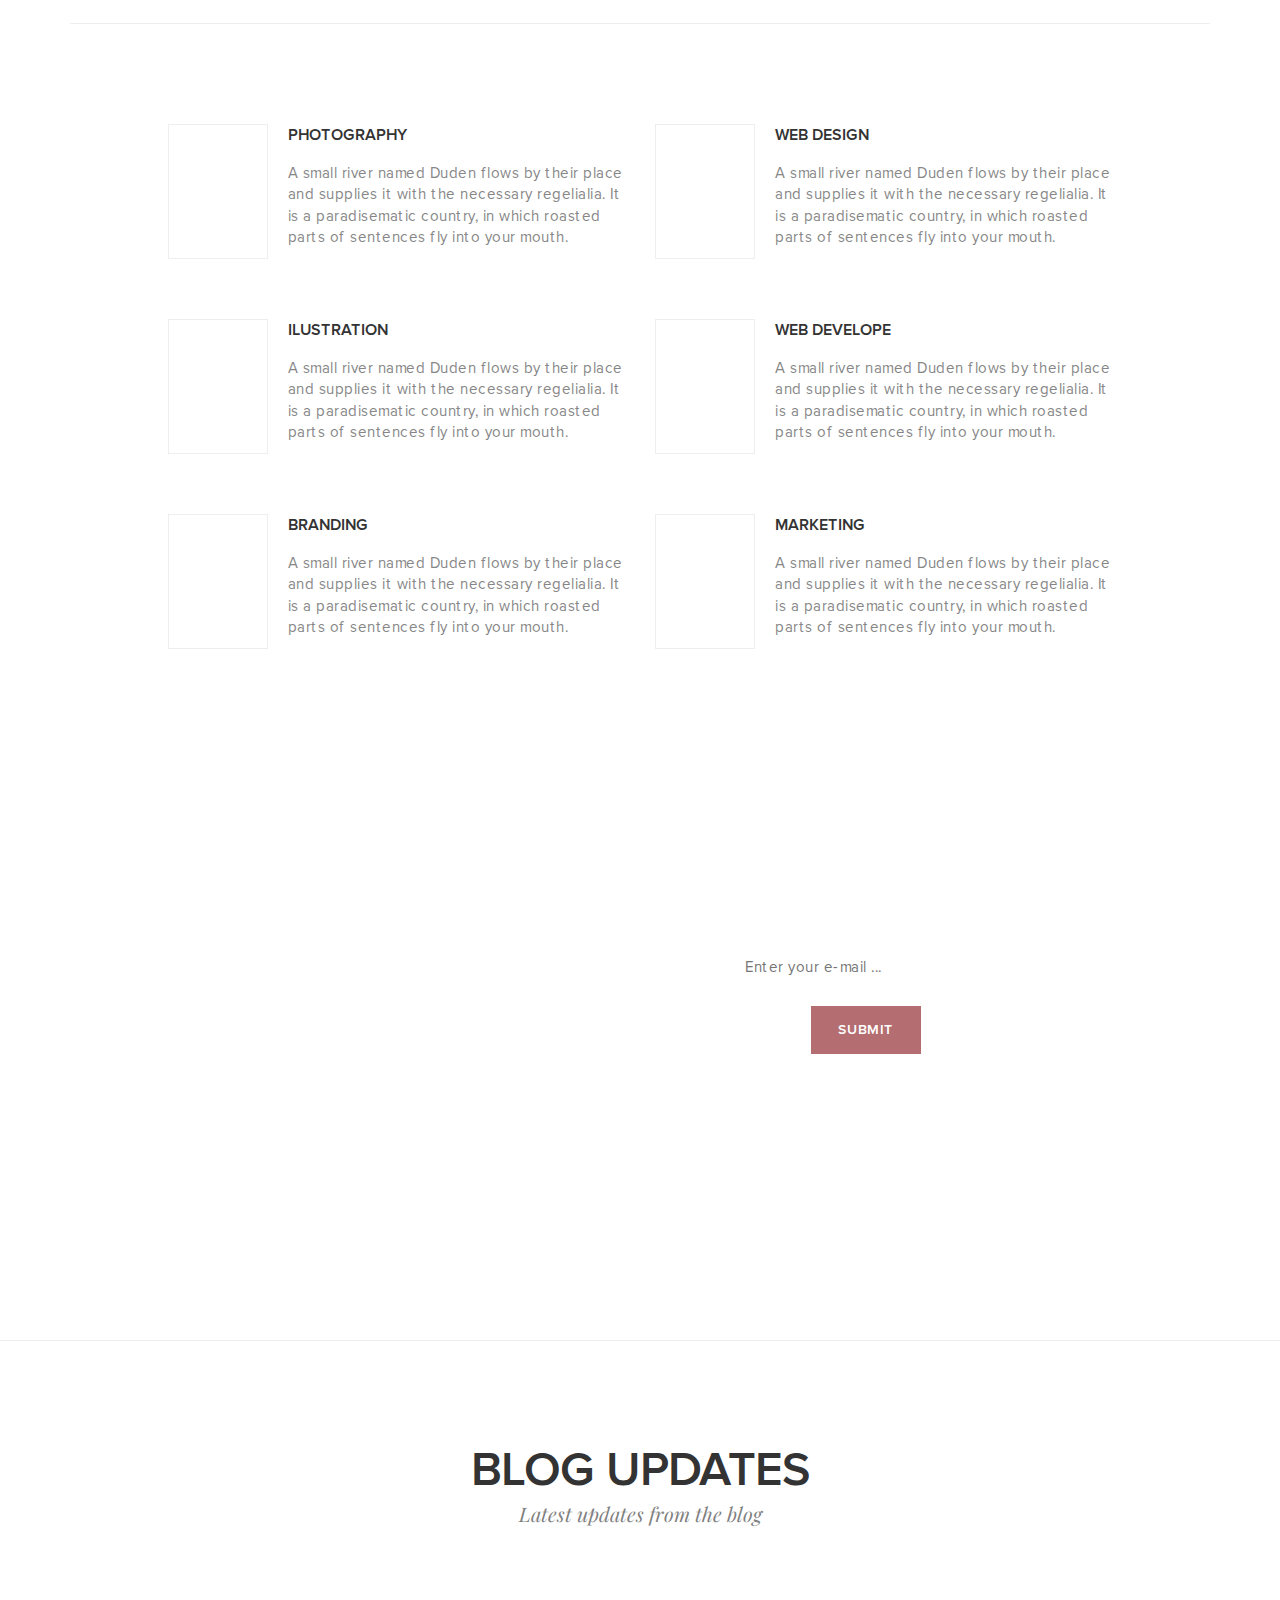
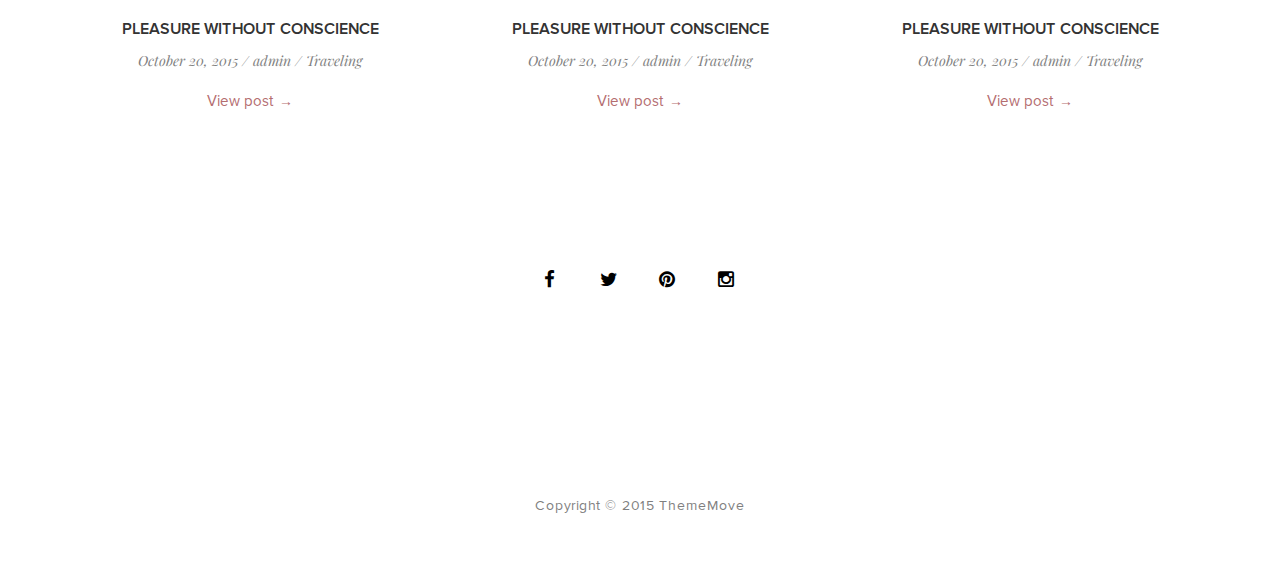
==== commit cbc96dd7: "up" ====
--- a/index.html
+++ b/index.html
@@ -185,12 +185,14 @@
 		<div class="container">
 			<!-- header -->
 			<div class="header">
-				<div class="row">
-					<div class="col-xs-12 col-md-12 col-lg-12 text-center">
-						<p>&quot;The world offers itself to your imagination.&quot;</p>
-						<div class="logo"><img src="images/main content/icon.jpg" alt=""></div>
-					</div>
-				</div> <!-- /.row -->
+				<div class="container"">
+					<div class="row">
+						<div class="col-xs-10 col-xs-offset-1 col-sm-10 col-sm-offset-1 col-md-10 col-md-offset-1 col-lg-10 col-lg-offset-1 text-center">
+							<p>&quot;The world offers itself to your imagination.&quot;</p>
+							<div class="logo"><img src="images/main content/icon.jpg" alt=""></div>
+						</div>
+					</div> <!-- /.row -->
+				</div> <!-- /.container -->
 			</div> <!-- /.header -->
 			
 			
@@ -198,7 +200,7 @@
 			<div class="content">
 				<div class="row">
 					<!-- Item -->
-					<div class="col-xs-12  col-sm-4 col-md-4 col-lg-4 portfolio-item">
+					<div class="col-xs-12  col-sm-4 col-md-4 col-lg-4">
 						<img class="img-responsive " src="images/main content/image1.jpg" alt="">
 						<div class="text-center">
 							<p class="sub-title">Photography</p>
@@ -210,7 +212,7 @@
 					
 					
 					<!-- Item -->
-					<div class="col-xs-12 col-sm-4 col-md-4 col-lg-4 portfolio-item">
+					<div class="col-xs-12 col-sm-4 col-md-4 col-lg-4">
 						<img class="img-responsive " src="images/main content/image2.jpg" alt="">
 						<div class="text-center" >
 							<p class="sub-title">Traveling</p>
@@ -222,7 +224,7 @@
 					
 					
 					<!-- Item -->
-					<div class="col-xs-12  col-sm-4 col-md-4 col-lg-4 portfolio-item">
+					<div class="col-xs-12  col-sm-4 col-md-4 col-lg-4">
 						<img class="img-responsive" src="images/main content/image3.jpg" alt="">
 						<div class="text-center">
 							<p class="sub-title">About Us</p>
@@ -279,67 +281,80 @@
 			<div class="content">
 				<div class="row">
 					<div class="col-xs-12 col-sm-6 col-md-4 col-lg-4 ">
-						<div class="row">
+						<div class="">
 							<div class="view view-first">
-								<img src="images/main content/image4.jpg" class="col-xs-12 col-sm-12 col-md-12 col-lg-12" alt=""/>
-								<div class="mask col-xs-12 col-sm-12 col-md-12 col-lg-12">
+								<img src="images/main content/image4.jpg" class="" alt=""/>
+								<div class="mask">
+									<div class="mask-content">
+										<h2>By the sea</h2>
+										<p>Photography</p>
+									</div>
+								</div>
+							</div>  
+						</div>
+						<div class="">
+							<div class="view view-first">
+								<img src="images/main content/image5.jpg" class="" alt=""/>
+								<div class="mask">
+									<div class="mask-content">
 									<h2>By the sea</h2>
 									<p>Photography</p>
+									</div>
 								</div>
 							</div>  
 						</div>
-						<div class="row">
+					</div>
+					
+					<div class="col-xs-12 col-sm-6 col-md-4 col-lg-4 ">
+						<div class="">
 							<div class="view view-first">
-								<img src="images/main content/image5.jpg" class="col-xs-12 col-sm-12 col-md-12 col-lg-12" alt=""/>
-								<div class="mask col-xs-12 col-sm-12 col-md-12 col-lg-12">
+								<img src="images/main content/image6.jpg" class="" alt=""/>
+								<div class="mask">
+									<div class="mask-content">
+										<h2>By the sea</h2>
+										<p>Photography</p>
+									</div>
+								</div>
+							</div>  
+						</div>
+						<div class="">
+							<div class="view view-first">
+								<img src="images/main content/image7.jpg" class="" alt=""/>
+								<div class="mask">
+									<div class="mask-content">
 									<h2>By the sea</h2>
 									<p>Photography</p>
+									</div>
 								</div>
 							</div>  
 						</div>
 					</div>
 					
 					<div class="col-xs-12 col-sm-6 col-md-4 col-lg-4 ">
-						<div class="row">
+						<div class="">
 							<div class="view view-first">
-								<img src="images/main content/image6.jpg" class="col-xs-12 col-sm-12 col-md-12 col-lg-12" alt=""/>
-								<div class="mask col-xs-12 col-sm-12 col-md-12 col-lg-12">
+								<img src="images/main content/image8.jpg" class="" alt=""/>
+								<div class="mask">
+									<div class="mask-content">
+										<h2>By the sea</h2>
+										<p>Photography</p>
+									</div>
+								</div>
+							</div>  
+						</div>
+						<div class="">
+							<div class="view view-first">
+								<img src="images/main content/image9.jpg" class="" alt=""/>
+								<div class="mask">
+									<div class="mask-content">
 									<h2>By the sea</h2>
 									<p>Photography</p>
+									</div>
 								</div>
 							</div>  
 						</div>
-						<div class="row">
-							<div class="view view-first">
-								<img src="images/main content/image7.jpg" class="col-xs-12 col-sm-12 col-md-12 col-lg-12" alt=""/>
-								<div class="mask col-xs-12 col-sm-12 col-md-12 col-lg-12">
-									<h2>By the sea</h2>
-									<p>Photography</p>
-								</div>
-							</div>  
-						</div>
-					</div>
-					
-					<div class="col-xs-12 col-sm-6 col-md-4 col-lg-4 ">
-						<div class="row">
-							<div class="view view-first">
-								<img src="images/main content/image8.jpg" class="col-xs-12 col-sm-12 col-md-12 col-lg-12" alt=""/>
-								<div class="mask col-xs-12 col-sm-12 col-md-12 col-lg-12">
-									<h2>By the sea</h2>
-									<p>Photography</p>
-								</div>
-							</div>  
-						</div>
-						<div class="row">
-							<div class="view view-first">
-								<img src="images/main content/image9.jpg" class="col-xs-12 col-sm-12 col-md-12 col-lg-12" alt=""/>
-								<div class="mask col-xs-12 col-sm-12 col-md-12 col-lg-12">
-									<h2>By the sea</h2>
-									<p>Photography</p>
-								</div>
-							</div>  
-						</div>
-					</div>
+					</div>
+					
 				</div> <!-- /.row -->
 			</div> <!-- /.content -->
 			<div style="height:80px;"></div>
@@ -352,7 +367,7 @@
 	<section class="features">
 		<div class="container">
 			<div class="row" >
-				<div class="col-xs-12 col-sm-12 col-md-6 col-lg-6 sub-row" >
+				<div class="col-xs-12 col-sm-12 col-md-5 col-lg-5 col-md-offset-1 col-lg-offset-1 sub-row" >
 					<i class="img-responsive pe-7s-camera pe-3x item text-center pull-left" ></i>
 					<div class="text">
 						<p class="title">Photography</p>
@@ -360,7 +375,7 @@
 						It is a paradisematic country, in which roasted parts of sentences fly into your mouth. </p>
 					</div>
 				</div>
-				<div class="col-xs-12 col-sm-12 col-md-6 col-lg-6 sub-row">
+				<div class="col-xs-12 col-sm-12 col-md-5 col-lg-5 sub-row">
 					<i class="img-responsive pe-7s-bicycle pe-3x item text-center pull-left" ></i>
 					<div class="text">
 						<p class="title">Web Design</p>
@@ -371,7 +386,7 @@
 			</div> <!-- /.row -->
 			
 			<div class="row">
-				<div class="col-xs-12 col-sm-12 col-md-6 col-lg-6 sub-row">
+				<div class="col-xs-12 col-sm-12 col-md-5 col-lg-5 col-md-offset-1 col-lg-offset-1 sub-row">
 					<i class="img-responsive pe-7s-coffee pe-3x item text-center pull-left" ></i>
 					<div class="text">
 						<p class="title">Ilustration</p>
@@ -379,7 +394,7 @@
 						It is a paradisematic country, in which roasted parts of sentences fly into your mouth. </p>
 					</div>
 				</div>
-				<div class="col-xs-12 col-sm-12 col-md-6 col-lg-6 sub-row">
+				<div class="col-xs-12 col-sm-12 col-md-5 col-lg-5 sub-row">
 					<i class="img-responsive pe-7s-display1 pe-3x item text-center pull-left" ></i>
 					<div class="text">
 						<p class="title">Web Develope</p>
@@ -390,7 +405,7 @@
 			</div> <!-- /.row -->
 			
 			<div class="row" >
-				<div class="col-xs-12 col-sm-12 col-md-6 col-lg-6 sub-row">
+				<div class="col-xs-12 col-sm-12 col-md-5 col-lg-5 col-md-offset-1 col-lg-offset-1 sub-row">
 					<i class="img-responsive pe-7s-mouse pe-3x item text-center pull-left" ></i>
 					<div class="text">
 						<p class="title">Branding</p>
@@ -398,7 +413,7 @@
 						It is a paradisematic country, in which roasted parts of sentences fly into your mouth. </p>
 					</div>
 				</div>
-				<div class="col-xs-12 col-sm-12 col-md-6 col-lg-6 sub-row">
+				<div class="col-xs-12 col-sm-12 col-md-5 col-lg-5 sub-row">
 					<i class="img-responsive pe-7s-graph1 pe-3x item text-center pull-left" ></i>
 					<div class="text">
 						<p class="title">Marketing</p>
@@ -415,7 +430,7 @@
 	<!-- section sign-up -->
 	<section class="sign-up">
 		<div class="row content">
-				<div class="col-xs-12 col-sm-12 col-md-4 col-md-offset-1 col-lg-4 col-lg-offset-1 text-center">
+				<div class="col-xs-12 col-sm-12 col-md-4 col-md-offset-2 col-lg-4 col-lg-offset-2 text-center">
 					<p class="title">NEWSLETTER SIGN-UP</p>
 					<p class="sub-title">You can subscribe here to get our latest news.</p>
 				</div>
@@ -423,7 +438,7 @@
 						<label></label>
 						<input type="email" class="feedback" placeholder="Enter your e-mail ...">
 						<button class="button">Submit</button>
-				</div>
+		</div>
 		</div> <!-- /.row -->
 	</section> <!-- /.section sign-up -->
 	
--- a/css/styletest.css
+++ b/css/styletest.css
@@ -91,7 +91,7 @@
 	top: 0;
 	*/
 	z-index: 10;
-	margin-bottom: 100px;
+	margin-bottom: 103px;
 }
 
 .carousel-caption{
@@ -142,7 +142,7 @@
 }
 /* Section info */
 .infor{
-	margin-bottom: 95px;
+	margin-bottom: 91px;
 }
 .infor .header{
 	margin-bottom: 85px;
@@ -154,7 +154,7 @@
 	margin-bottom: 75px;
 }
 .infor .content img{
-	margin-bottom: 30px;
+	margin-bottom: 24px;
 	margin-left: auto;
 	margin-right: auto;
 }
@@ -162,7 +162,7 @@
 	text-transform: uppercase;
 	font-family: 'proxima_nova_ltsemibold', serif;
 	font-size: 16px;
-	margin-bottom: 12px;
+	margin-bottom: 11px;
 }
 .infor .content .sub-content{
 	font-family: 'proxima_nova_rgregular', serif;
@@ -463,7 +463,7 @@
 		width: 75px;
 	}
 	.nav>li>a{
-		line-height: 20px;
+		line-height: 10px;
 	}
 	.carousel-caption .text{
 		font-size: 10px;
@@ -472,14 +472,34 @@
 		width: 75px;
 	}
 	.carousel-caption  .line{
-		width: 35px;
+		width: 20px;
+	}
+	.carousel-caption  .icon-footer{
+		width: 20px;
 	}
 	
 }
 /* No media query since this is the default in Bootstrap */
 /* Small devices (tablets, 768px and up) */
-@media (min-width: @screen-sm-min) { 
-
+@media (min-width: 768px) and  (max-width: 992px){ 
+	.navbar-brand img{
+		width: 75px;
+	}
+	.nav>li>a{
+		line-height: 70px;
+	}
+	.carousel-caption .text{
+		font-size: 14px;
+	}
+	.carousel-caption  img{
+		width: 105px;
+	}
+	.carousel-caption  .line{
+		width: 30px;
+	}
+	.carousel-caption  .icon-footer{
+		width: 30px;
+	}
 }
 
 /* Medium devices (desktops, 992px and up) */
--- a/css/style_common.css
+++ b/css/style_common.css
@@ -1,25 +1,25 @@
 .view {
-	/*
-	float: left;
-	*/
 	overflow: hidden;
 	position: relative;
 	text-align: center;
-	cursor: default;
-	height: 100%;
-	margin-bottom: 20px;
-	margin-left: auto;
-	margin-right: auto;
+	margin-bottom: 30px;
+}
+.mask-wrap{
+	position: relative;
 }
 .mask{
-	height: 100%;
+	position: absolute;
+	top: 0;
+	right: 0;
+	bottom: 0;
+	left: 0;
+	background: rgba(0,0,0,0.6);
+}
+.mask-content{
+	position: absolute;
+	top: 50%;
+	transform: translateY(-50%);
 	width: 100%;
-}
-.view .mask,.view .content {
-	position: absolute;
-	overflow: hidden;
-	top: 0;
-	left: 0;
 }
 .view img {
 	display: block;
@@ -32,13 +32,13 @@
 	text-align: center;
 	position: relative;
 	font-size: 17px;
-	margin-top: 26%;
+	top:35%;
 }
 .view p {
 	font-family: 'Playfair Display', serif;
 	font-style: italic;
 	font-size: 12px;
-	margin-top: 3px;
+	top:37%;
 	position: relative;
 	color: #fff;
 	text-align: center;
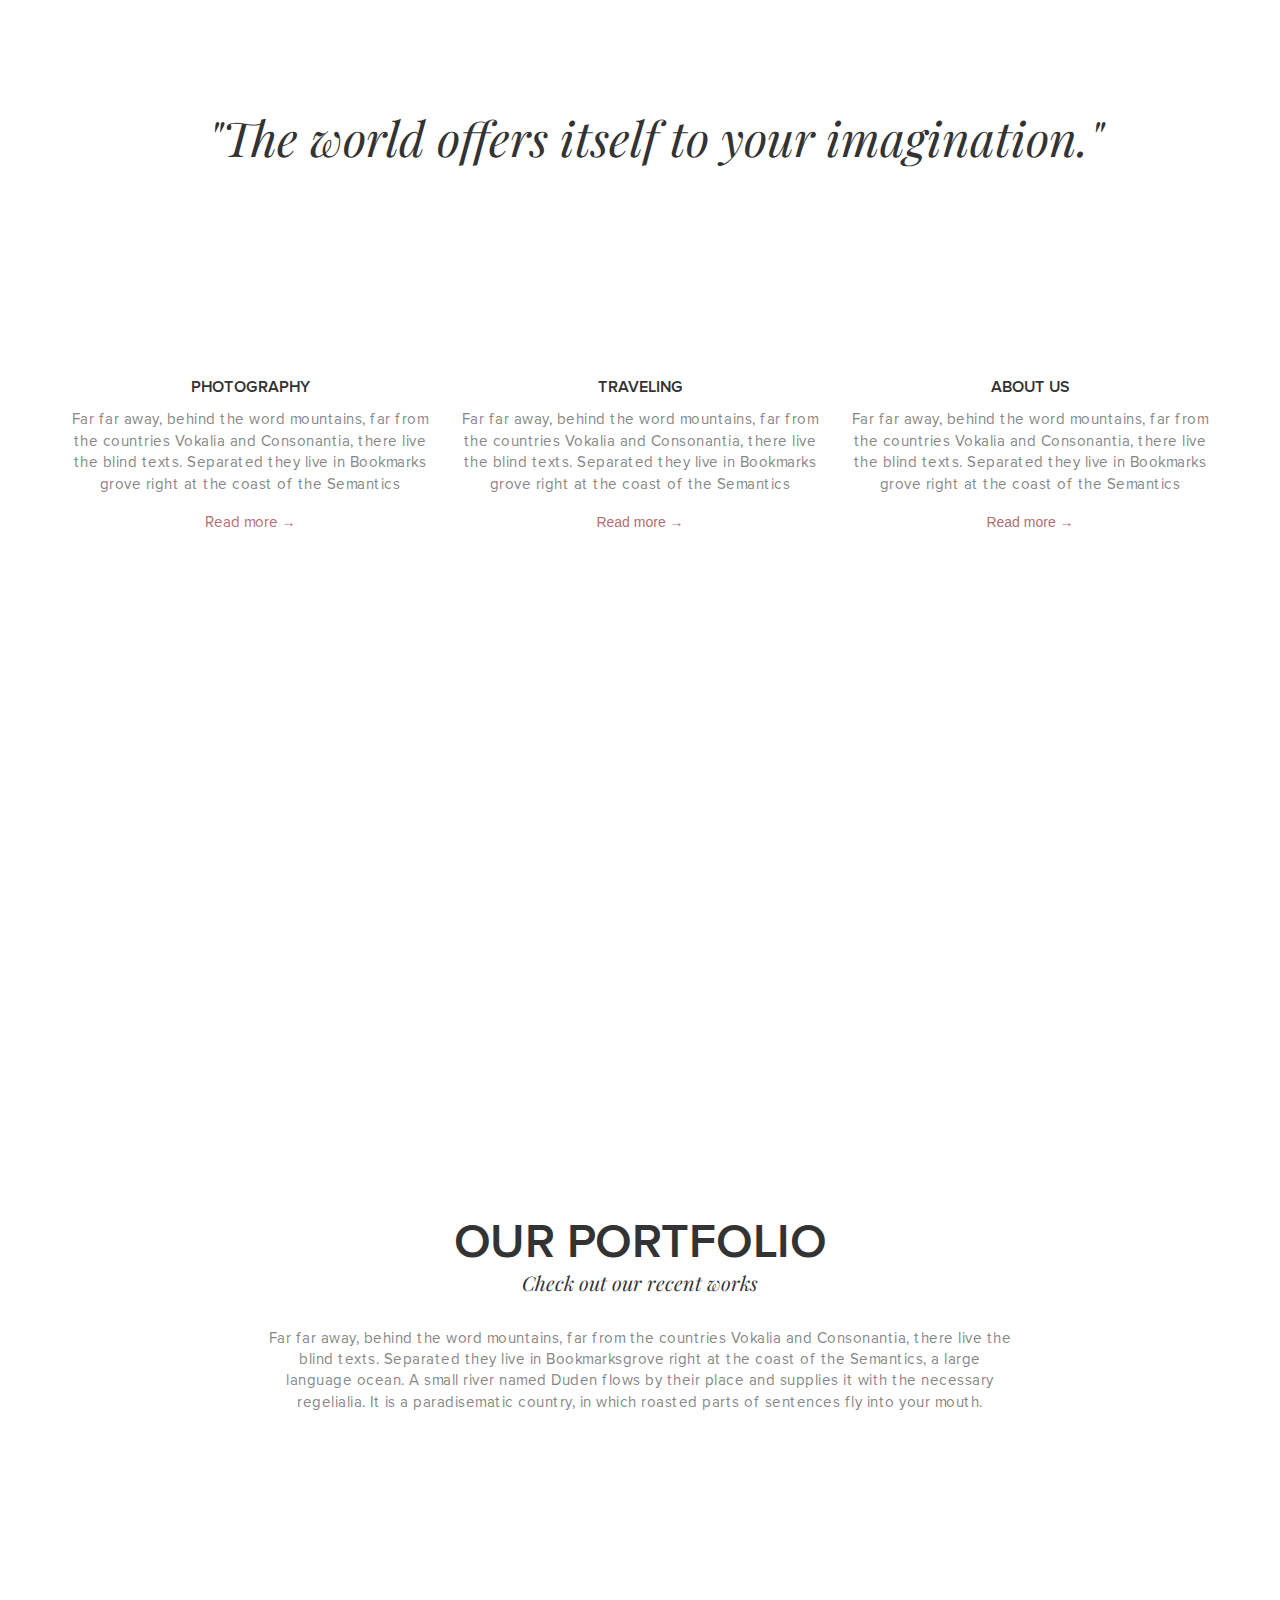
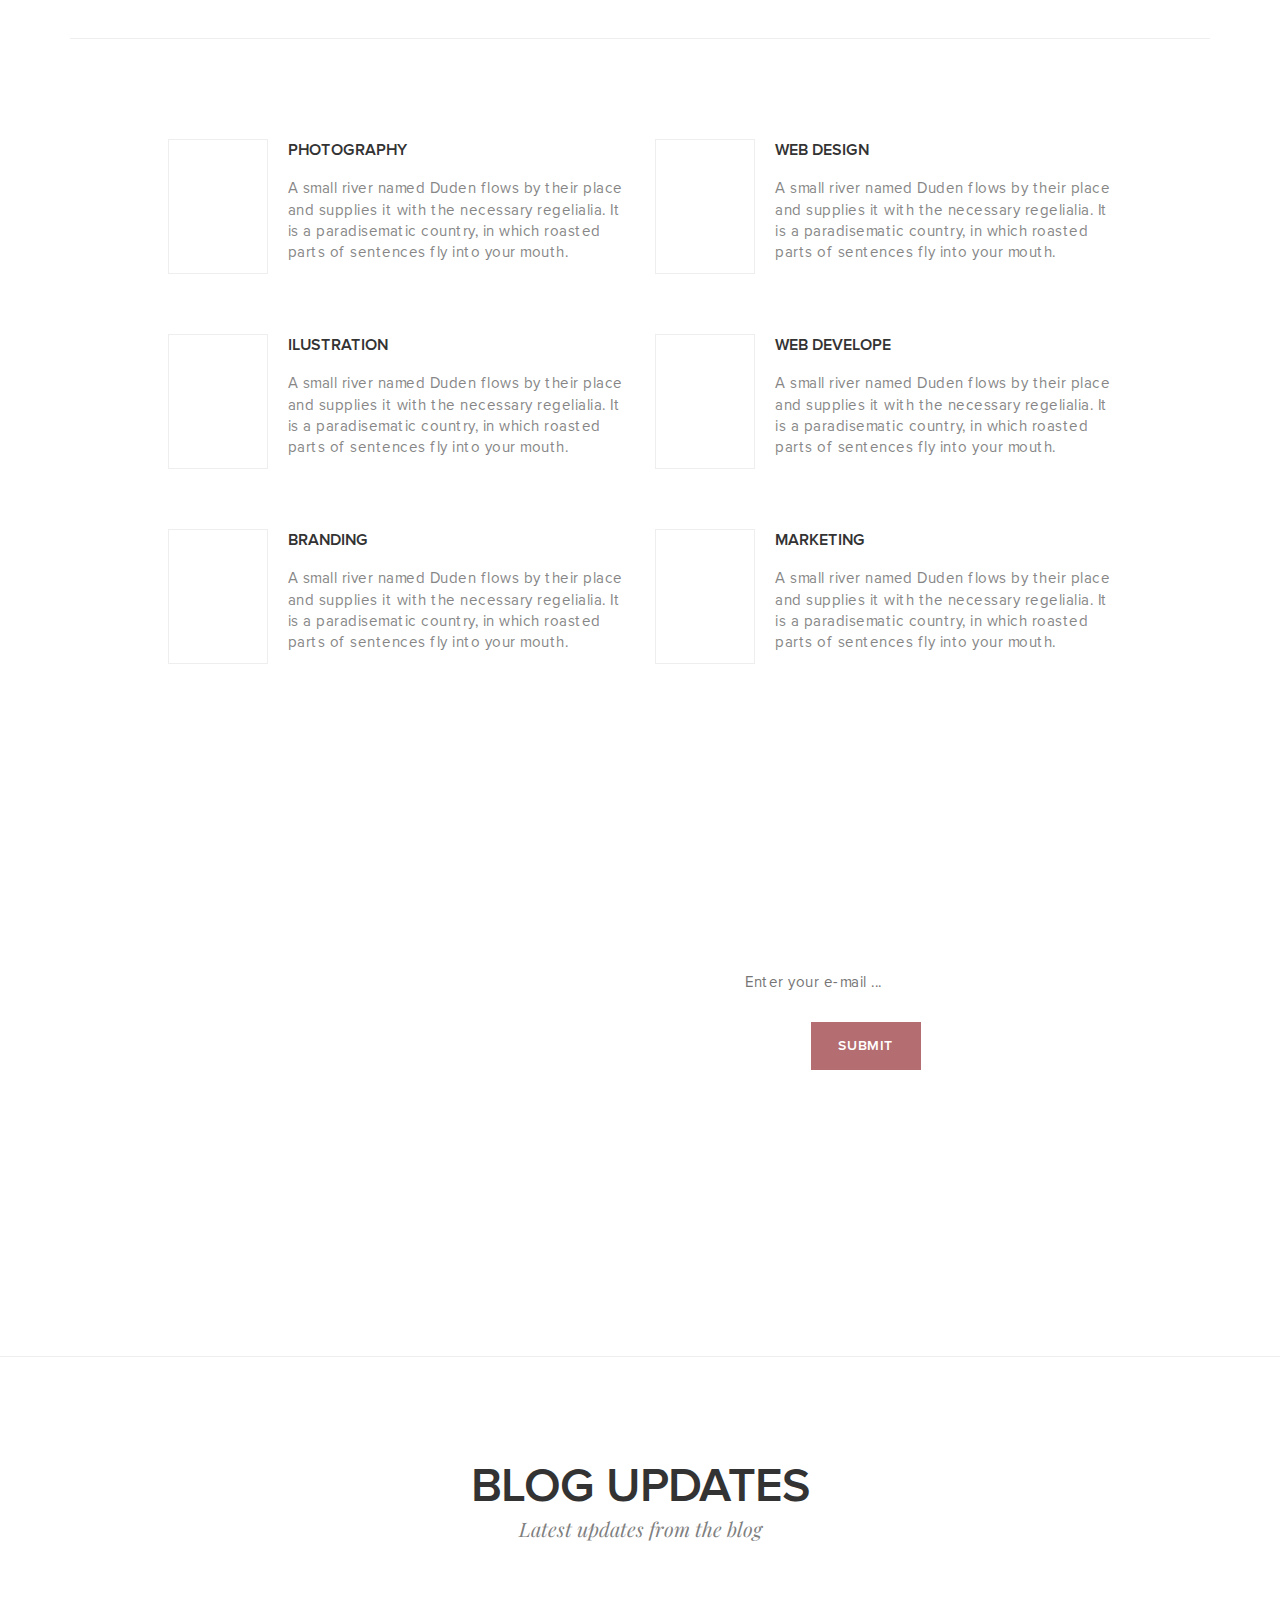
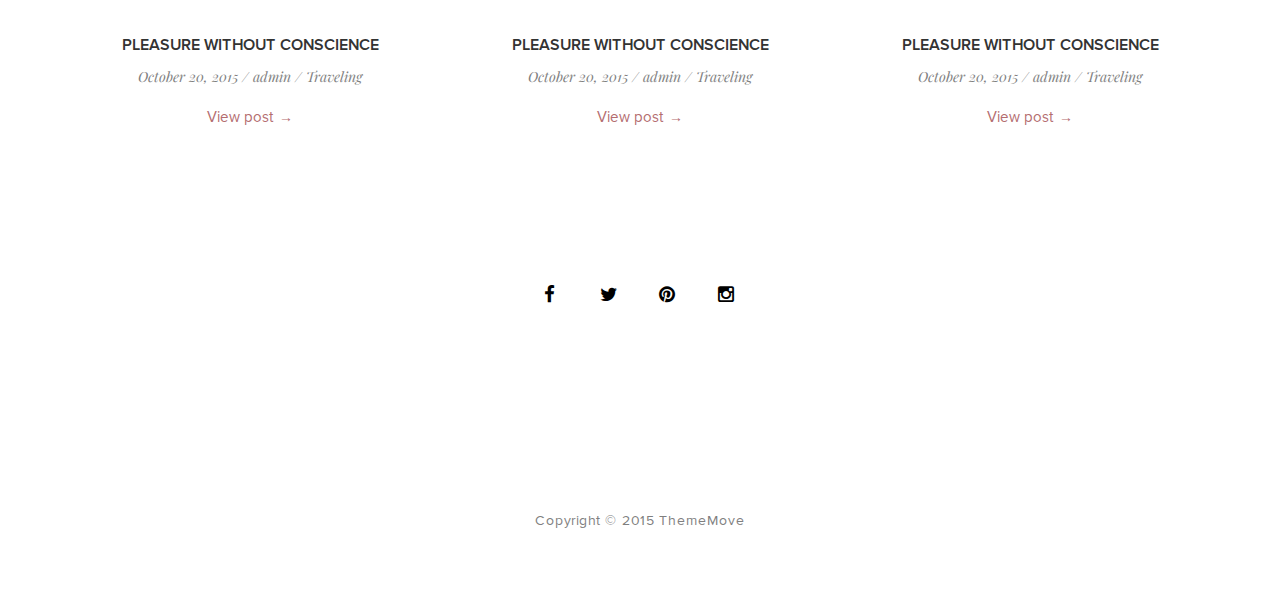
==== commit dbcef974: "up" ====
--- a/index.html
+++ b/index.html
@@ -442,7 +442,30 @@
 		</div> <!-- /.row -->
 	</section> <!-- /.section sign-up -->
 	
-	
+	<!--
+			<section class="five">
+				<section class="container">
+					<div class="row five-info">
+						<div class="col-xs-12 col-md-6" align="center">
+								<div id="info">
+									<h2>newsletter sign-up</h2>
+									<h4>You can subscribe here to get out latest news</h4>
+								</div>
+						</div>
+						<div class="col-xs-12 col-md-6 form" align="center">
+							<div class="row">
+								<form action="" method="POST" role="form" class="form-inline">
+									<label for="" class="sr-only"></label>
+									<input type="text" class="col-xs-8 col-xs-push-1" placeholder="Enter your e-mail..." />
+									<div class="col-xs-2 col-xs-push-1">
+										<button type="submit" class="btn sub">Submit</button>
+									</div>
+								</form>
+							</div>
+						</div>	
+					</div>
+				</section>
+			</section> -->
 	<!-- section brand-logo -->
 	<section class="brand-logo">
 		<div class="container">
--- a/css/styletest.css
+++ b/css/styletest.css
@@ -184,7 +184,11 @@
 /* Section quotes */
 .quotes{
 	background-image: url('../images/main content/bg2.jpg');
-	padding: 200px 0px;
+	background-position: center center;
+	/*
+	background-attachment: fixed;
+	background-size: cover;
+	*/
 	margin-bottom: 82px;
 }
 
@@ -193,7 +197,10 @@
 	font-style: italic;
 	font-size: 48px;
 	color: #fff;
-	letter-spacing: 0.5px;
+	letter-spacing: 0.2px;
+	line-height: 67px;
+	padding: 212px 0px;
+	
 }
 /* End section quotes */
 
@@ -212,13 +219,13 @@
 	font-family: 'proxima_nova_ltsemibold';
 	font-size: 48px;
 	letter-spacing: 0.5px;
-	margin-bottom: -5px;
+	margin-bottom: -7px;
 }
 .portfolio .header .sub-title{
 	font-family: 'Playfair Display', serif;
 	font-style: italic;
 	font-size: 20px;
-	margin-bottom: 35px;
+	margin-bottom: 30px;
 }
 .portfolio .header .content{
 	font-family: 'proxima_nova_rgregular', serif;
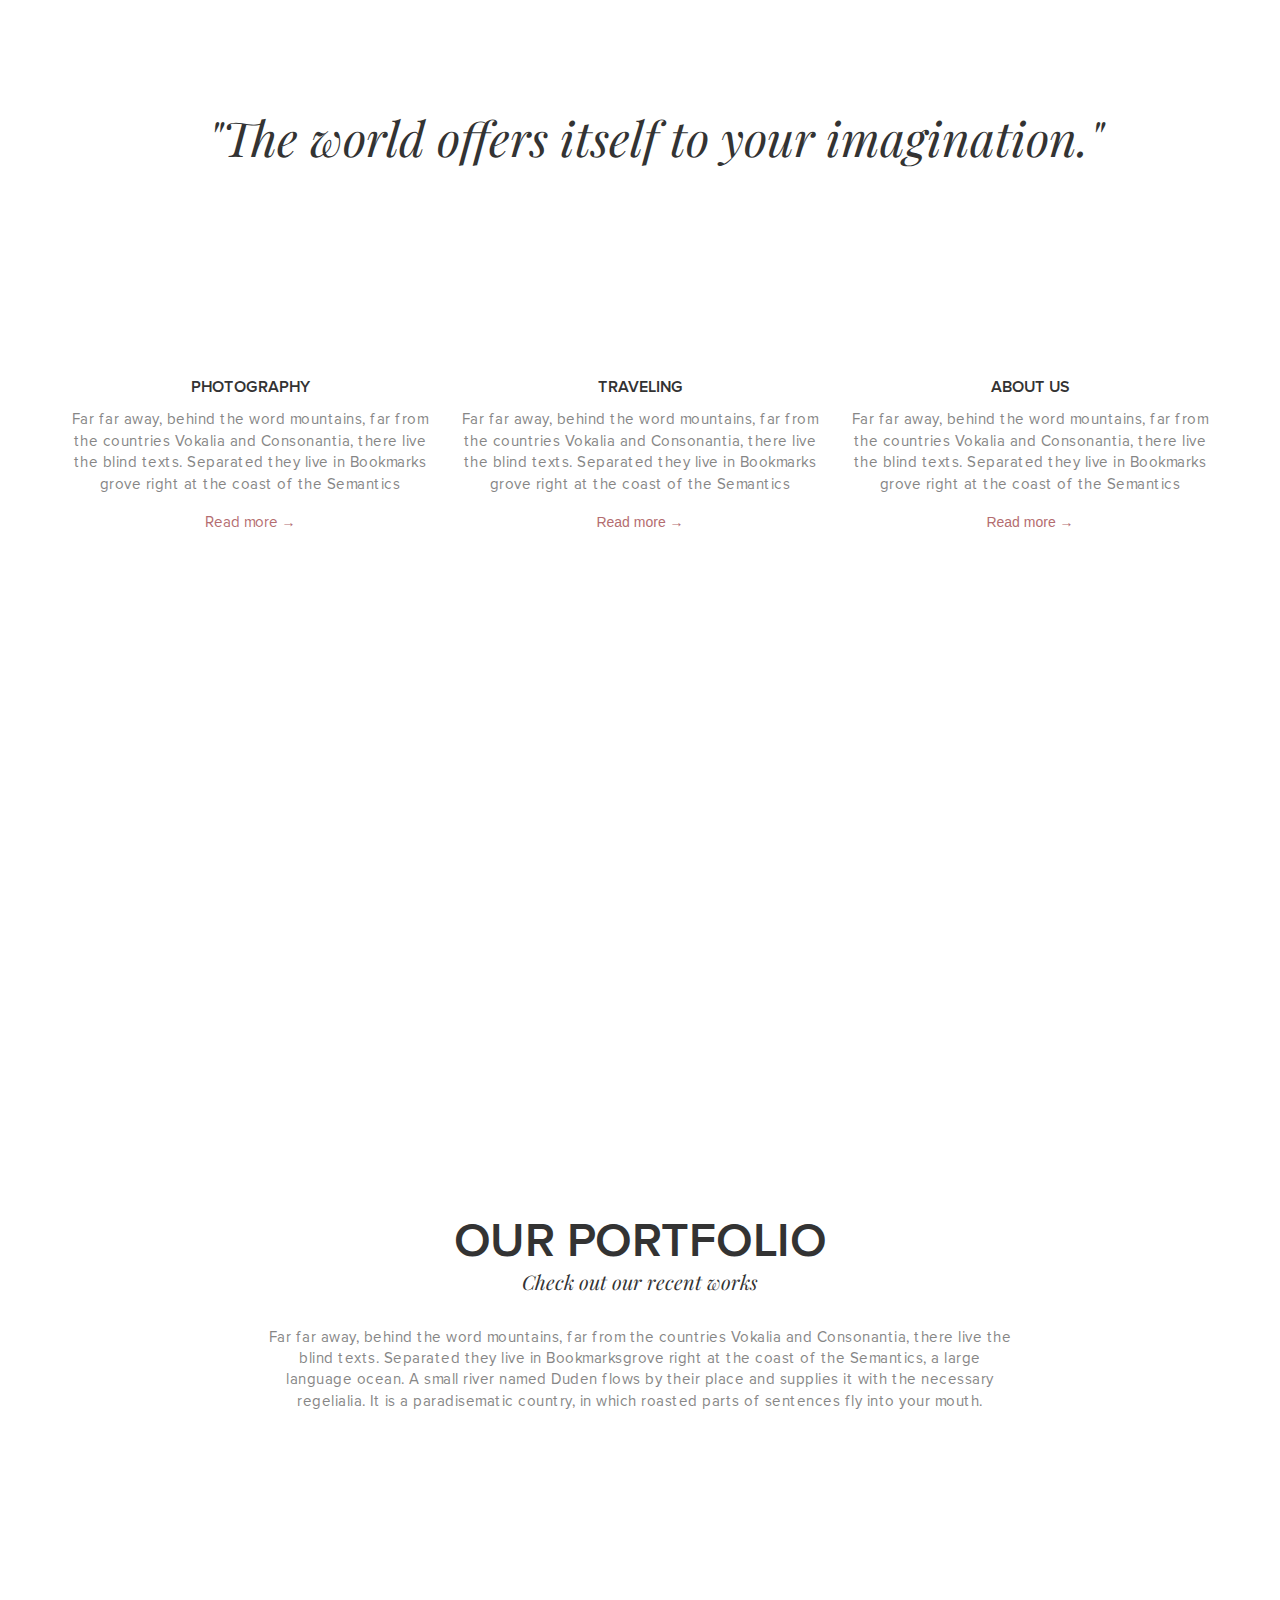
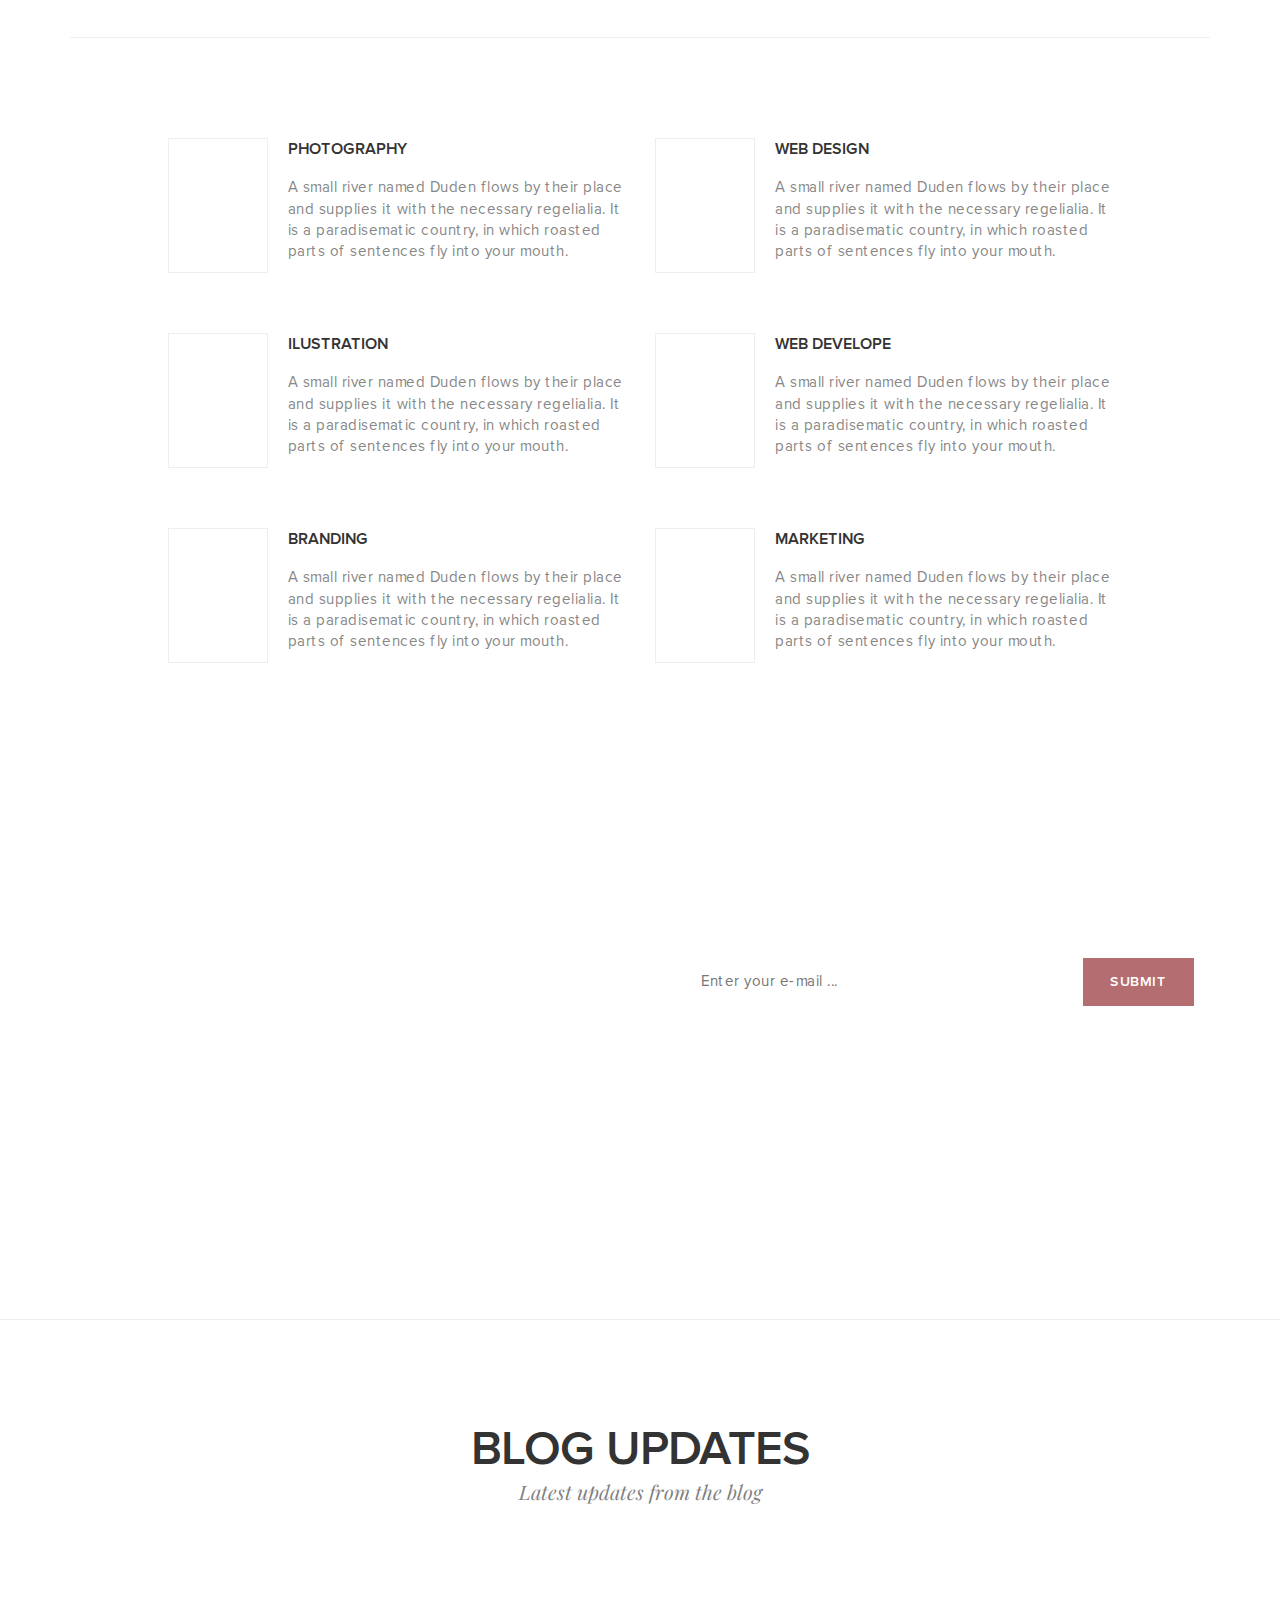
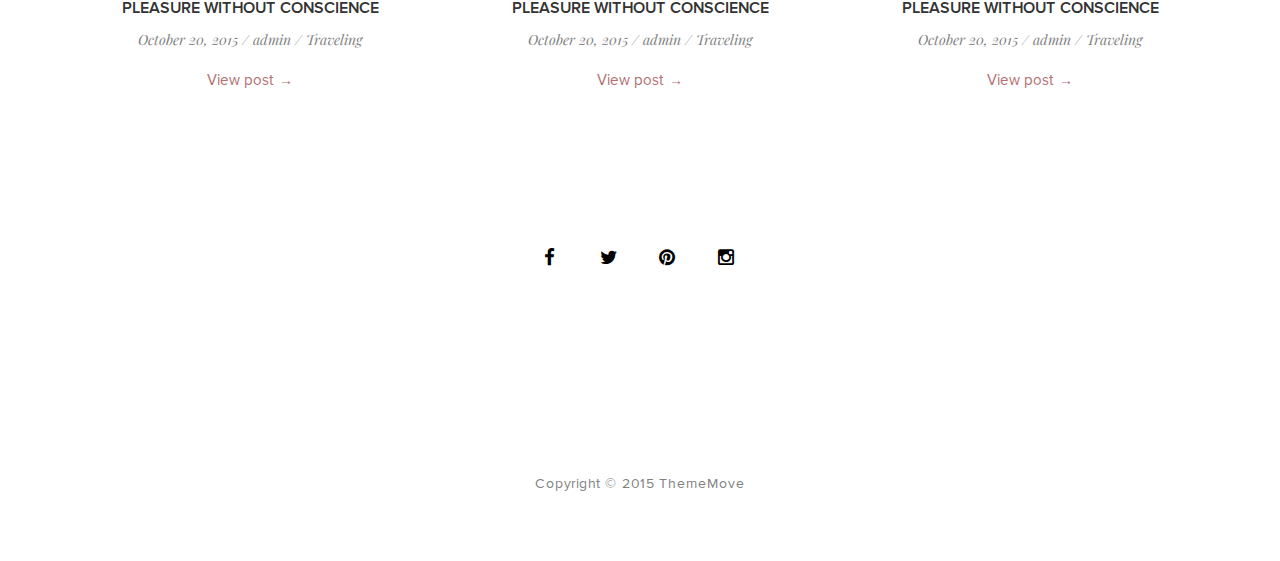
==== commit 027502e8: "7/6/2015" ====
--- a/index.html
+++ b/index.html
@@ -428,44 +428,24 @@
 	
 	
 	<!-- section sign-up -->
-	<section class="sign-up">
-		<div class="row content">
-				<div class="col-xs-12 col-sm-12 col-md-4 col-md-offset-2 col-lg-4 col-lg-offset-2 text-center">
+	<section class="sign-up ">
+		<div class="container">
+			<div class="row content">
+				<div class="col-xs-12 col-sm-12 col-md-5 col-md-offset-1 col-lg-5 col-lg-offset-1 text-center">
 					<p class="title">NEWSLETTER SIGN-UP</p>
 					<p class="sub-title">You can subscribe here to get our latest news.</p>
 				</div>
-				<div class="col-xs-12 col-sm-12 col-md-6 col-lg-4 text-center form-inline " >
+				<div class="col-xs-12 col-sm-12 col-md-6 col-lg-6 text-center form-inline " >
 						<label></label>
 						<input type="email" class="feedback" placeholder="Enter your e-mail ...">
 						<button class="button">Submit</button>
+				</div>
+			</div> <!-- /.row -->
 		</div>
-		</div> <!-- /.row -->
 	</section> <!-- /.section sign-up -->
 	
-	<!--
-			<section class="five">
-				<section class="container">
-					<div class="row five-info">
-						<div class="col-xs-12 col-md-6" align="center">
-								<div id="info">
-									<h2>newsletter sign-up</h2>
-									<h4>You can subscribe here to get out latest news</h4>
-								</div>
-						</div>
-						<div class="col-xs-12 col-md-6 form" align="center">
-							<div class="row">
-								<form action="" method="POST" role="form" class="form-inline">
-									<label for="" class="sr-only"></label>
-									<input type="text" class="col-xs-8 col-xs-push-1" placeholder="Enter your e-mail..." />
-									<div class="col-xs-2 col-xs-push-1">
-										<button type="submit" class="btn sub">Submit</button>
-									</div>
-								</form>
-							</div>
-						</div>	
-					</div>
-				</section>
-			</section> -->
+	
+	
 	<!-- section brand-logo -->
 	<section class="brand-logo">
 		<div class="container">
--- a/css/styletest.css
+++ b/css/styletest.css
@@ -185,10 +185,7 @@
 .quotes{
 	background-image: url('../images/main content/bg2.jpg');
 	background-position: center center;
-	/*
 	background-attachment: fixed;
-	background-size: cover;
-	*/
 	margin-bottom: 82px;
 }
 
@@ -197,9 +194,10 @@
 	font-style: italic;
 	font-size: 48px;
 	color: #fff;
-	letter-spacing: 0.2px;
+	letter-spacing: 0.5px;
 	line-height: 67px;
-	padding: 212px 0px;
+	padding-top: 217px;
+	padding-bottom: 206px;
 	
 }
 /* End section quotes */
@@ -309,8 +307,14 @@
 	font-family: 'proxima_nova_rgregular';
 	font-size:15px;
 	letter-spacing: 0.5px;
-	width: 22vw;
+	width: 70%;
 	margin-bottom: 15px;
+}
+.sign-up .content .feedback:active{
+	border: solid 1px #b46d70;
+}
+.sign-up .content .feedback:hover{
+	border: solid 1px #b46d70;
 }
 .sign-up .content .button{
 	font-family: 'proxima_nova_ltsemibold', sans-serif;
@@ -323,16 +327,9 @@
 	color: #fff;
 	text-transform: uppercase;
 	letter-spacing: 0.5px;
-}
-.sign-up .content input[type=email]:focus{
-	border: solid 1px #b46d70;
-}
-.sign-up .content input[type=email]:active{
-	border: solid 1px #b46d70;
-}
-.sign-up .content input[type=email]:hover{
-	border: solid 1px #b46d70;
-}
+	width: 20%;
+}
+
 .sign-up .feedback::-webkit-input-placeholder {
 	font-family: 'proxima_nova_rgregular';
 	font-size:15px;
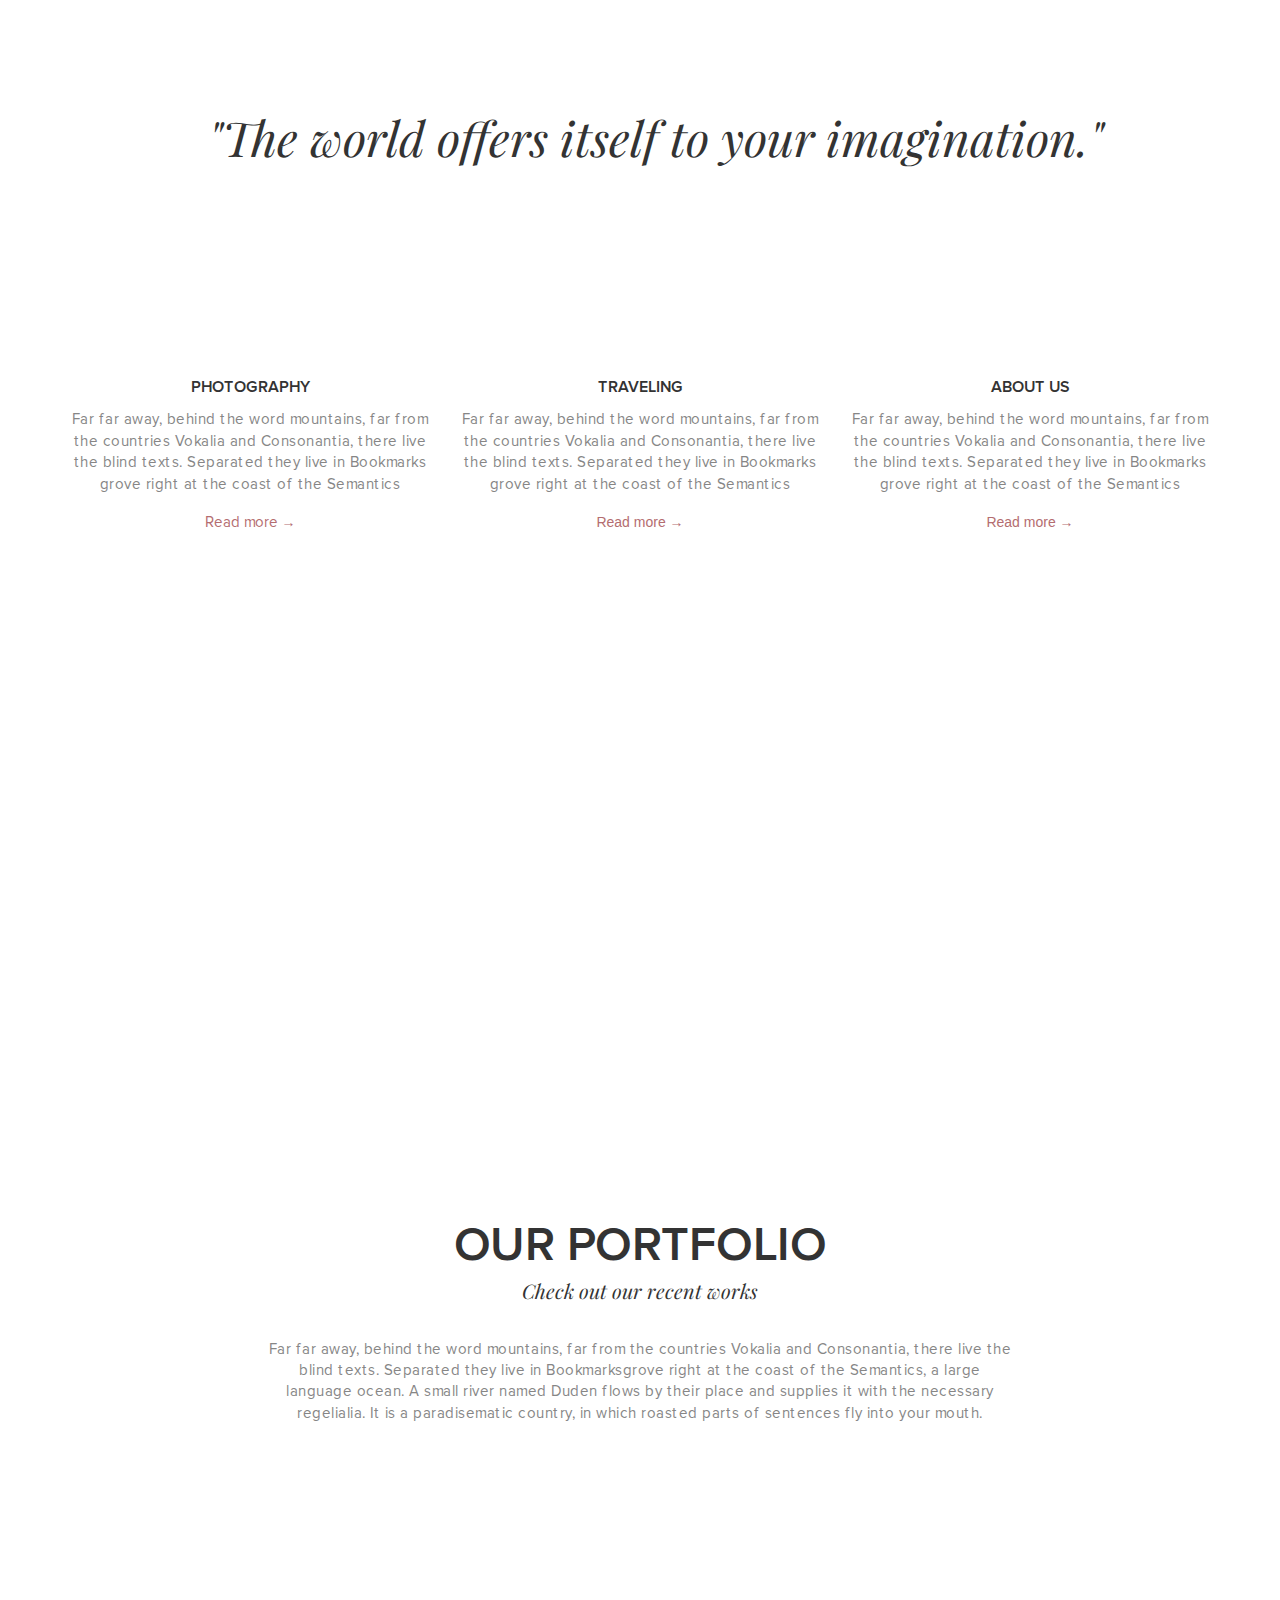
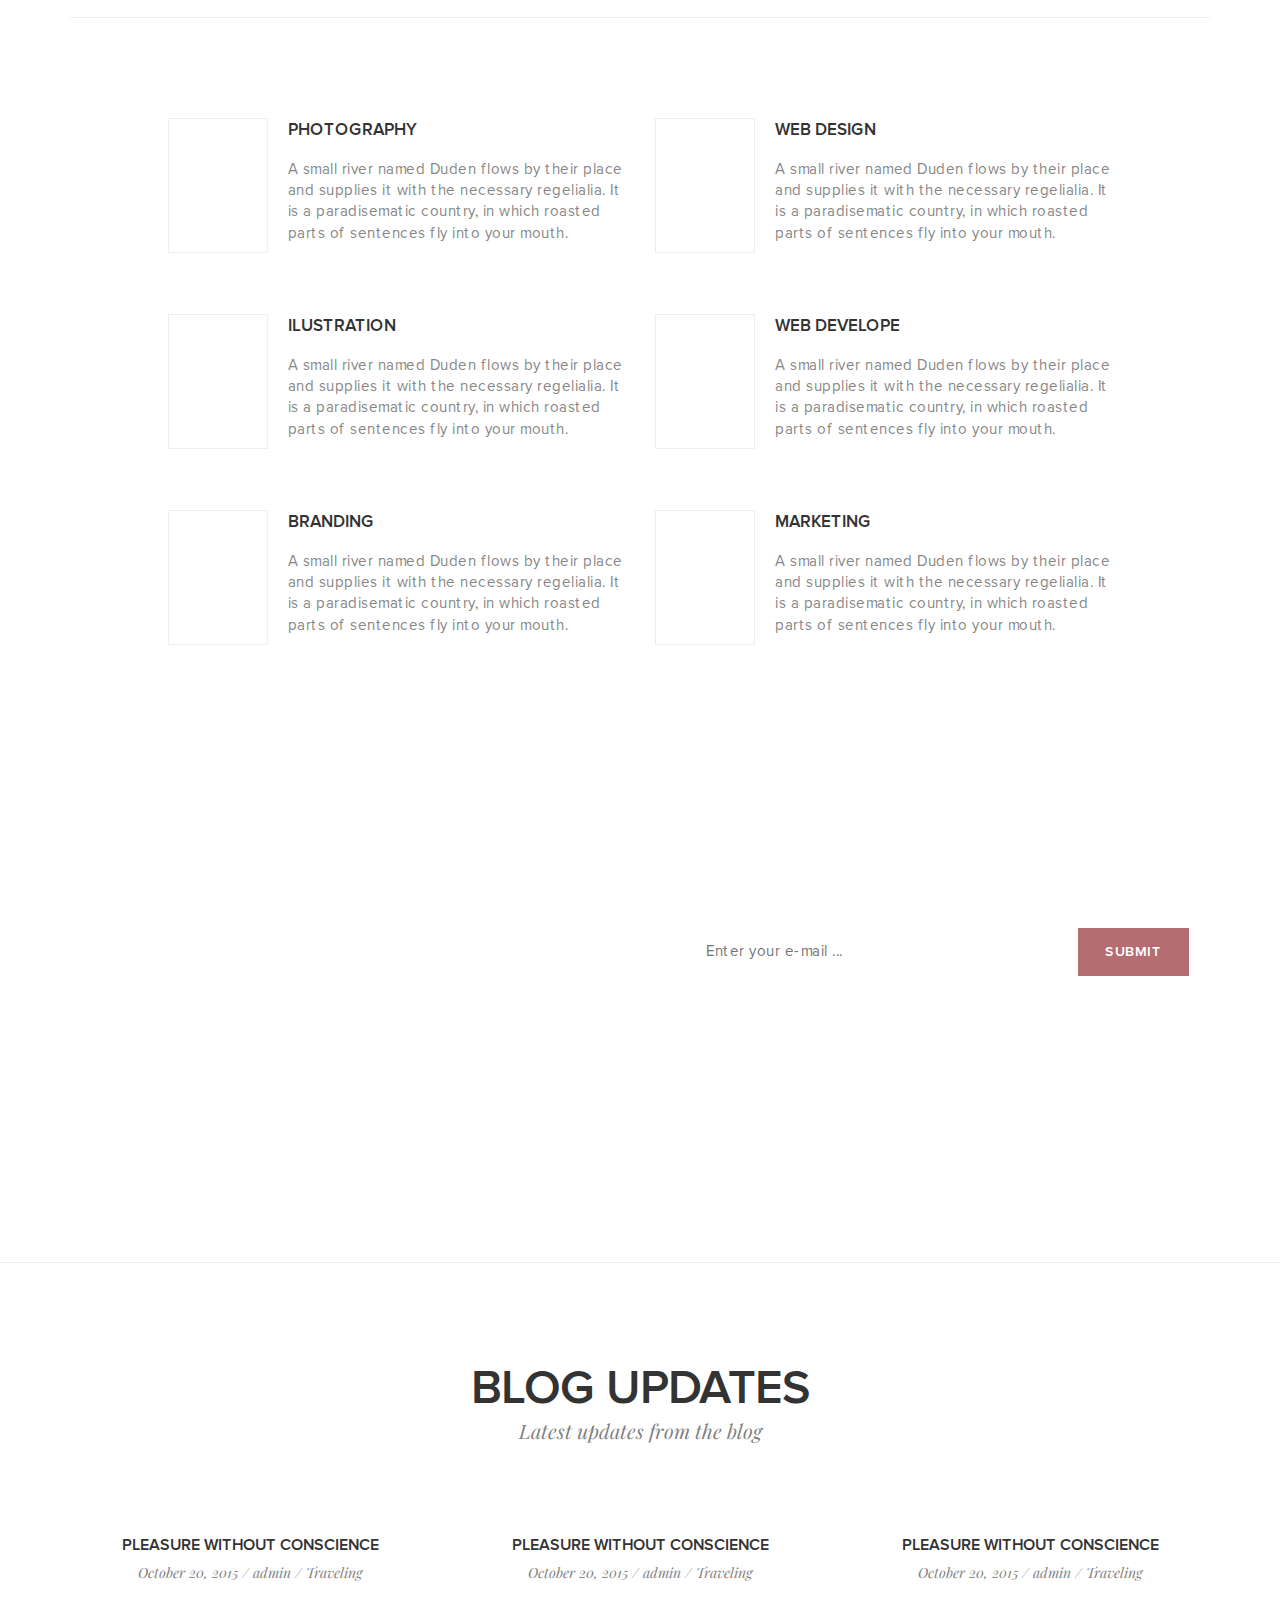
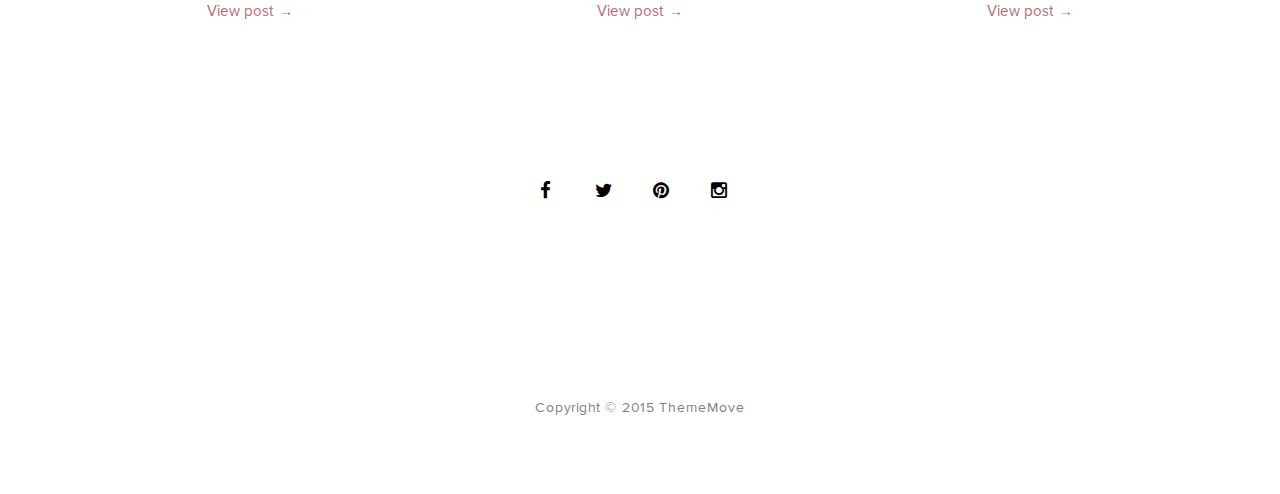
==== commit 95145942: "7/6/2015" ====
--- a/index.html
+++ b/index.html
@@ -357,7 +357,7 @@
 					
 				</div> <!-- /.row -->
 			</div> <!-- /.content -->
-			<div style="height:80px;"></div>
+			<div class="space"></div>
 			<hr/>
 		</div>
 	</section> <!-- /.section portfolio -->
@@ -525,17 +525,17 @@
     <footer>    
 		<div class="container">
 			<div class="row">
-				<ul class="list-inline text-center social">
-					<li class="">
+				<ul class="list-inline text-center">
+					<li class="social">
 						<a href="#"><i class="fa fa-facebook fa-lg"></i></a>
 					</li>
-					<li class="icon text-center">
+					<li class="social">
 						<a href="#"><i class="fa fa-twitter fa-lg"></i></a>
 					</li>
-					<li class="icon text-center">
+					<li class="social">
 						<a href="#"><i class="fa fa-pinterest fa-lg"></i></a>
 					</li>
-					<li class="icon text-center">
+					<li class="social">
 						<a href="#"><i class="fa fa-instagram fa-lg"></i></a>
 					</li>
 				</ul>
--- a/css/styletest.css
+++ b/css/styletest.css
@@ -186,7 +186,7 @@
 	background-image: url('../images/main content/bg2.jpg');
 	background-position: center center;
 	background-attachment: fixed;
-	margin-bottom: 82px;
+	margin-bottom: 86px;
 }
 
 .quotes p{
@@ -206,24 +206,27 @@
 .portfolio{
 	
 }
+.portfolio .space{
+	height:50px;
+}
 .portfolio img{
 	margin-left: auto;
 	margin-right: auto;
 }
 .portfolio .header{
-	margin-bottom: 55px;
+	margin-bottom: 53px;
 }
 .portfolio .header .title{
 	font-family: 'proxima_nova_ltsemibold';
 	font-size: 48px;
 	letter-spacing: 0.5px;
-	margin-bottom: -7px;
+	margin-bottom: -2px;
 }
 .portfolio .header .sub-title{
 	font-family: 'Playfair Display', serif;
 	font-style: italic;
 	font-size: 20px;
-	margin-bottom: 30px;
+	margin-bottom: 33px;
 }
 .portfolio .header .content{
 	font-family: 'proxima_nova_rgregular', serif;
@@ -249,7 +252,7 @@
 }
 .features .title{
 	font-family: 'proxima_nova_ltsemibold', sans-serif;
-	font-size: 16px;
+	font-size: 17px;
 	font-weight: bold;
 	text-transform: uppercase;
 	margin-bottom: 16px;
@@ -278,10 +281,11 @@
 .sign-up{
 	background-image: url('../images/main content/bg3.jpg');
 	background-size: cover;
-	margin-top: 40px;
+	margin-top: 43px;
 }
 .sign-up .content{
-	padding: 175px 0px;
+	padding-top: 159px;
+	padding-bottom: 160px;
 }
 .sign-up .content .form-inline{
 	margin-top: 20px;
@@ -292,8 +296,10 @@
 	letter-spacing: 0.5px;
 	font-size: 36px;
 	font-weight: bold;
+	margin-bottom: -2px;
 }
 .sign-up .content .sub-title{
+
 	font-family: 'Playfair Display', serif;
 	font-style: italic;
 	font-size: 16px;
@@ -308,7 +314,6 @@
 	font-size:15px;
 	letter-spacing: 0.5px;
 	width: 70%;
-	margin-bottom: 15px;
 }
 .sign-up .content .feedback:active{
 	border: solid 1px #b46d70;
@@ -321,7 +326,7 @@
 	font-size: 14px;
 	font-weight: bold;
 	padding: 12px 25px;
-	margin-left: 15px;
+	margin-left: 5px;
 	background-color: #b46d70;
 	border:  solid 2px #b46d70;
 	color: #fff;
@@ -363,11 +368,11 @@
 
 .end-logo{
 	margin-top:0px;
-	margin-bottom:95px;
+	margin-bottom:91px;
 }
 /*  Section blog */
 .blog{
-	margin-bottom: 100px;
+	margin-bottom: 101px;
 }
 .blog a{
 	color:#b46d70;
@@ -389,7 +394,7 @@
 	color: #7f7f7f;
 }
 .blog .content img{
-	margin-bottom: 20px;
+	margin-bottom: 18px;
 	margin-left: auto;
 	margin-right: auto;
 }
@@ -399,7 +404,7 @@
 	font-family: 'proxima_nova_ltsemibold';
 	font-size: 16px;
 	font-style: bold;
-	margin-bottom: 10px;
+	margin-bottom: 7px;
 }
 
 .blog  .content .title:hover{
@@ -410,7 +415,7 @@
 	font-family: 'Playfair Display', serif;
 	font-style: italic;
 	font-size: 14px;
-	margin-bottom: 20px;
+	margin-bottom: 18px;
 	color: #7f7f7f;
 }
 .blog .content .link{
@@ -428,37 +433,36 @@
 	overflow-y: hidden;
 }
 footer .social{
-	padding: 45px 0px;
-}
-footer .icon{
-	
-}
-footer  i{
-	width: 45px;
-	height: 45px;
+	width: 44px;
+	height: 44px;
 	border-radius: 50%;
 	background-color: #fff;
+	line-height: 44px;
+	margin: 44px 10px 44px 0px;
+}
+footer .social i{
 	color: #000;
-	padding: 15px 0px;
-}
-footer i:hover{
+}
+footer .social:hover{
 	background-color: #b46d70;
-	color: #fff;
-	transition: background-color 1s ease;
-	transition: color 1s ease;
+	transition: background-color 0.5s ease;
+}
+footer .social:hover i{
+	color: #fff;
+	transition: color 0.5s ease;
 }
 footer .content{
 	font-family: 'proxima_nova_rgregular', sans-serif;
 	font-size: 16px;
 	letter-spacing: 0.5px;
 	color: #fff;
-	margin-top: 70px;
+	margin-top: 72px;
 }
 footer .footer{
 	font-family: 'proxima_nova_rgregular', sans-serif;
 	letter-spacing: 0.5px;
-	margin-top: 45px;
-	margin-bottom: 85px;
+	margin-top: 37px;
+	margin-bottom: 82px;
 	color: #7f7f7f;
 }
 /* Extra small devices (phones, less than 768px) */
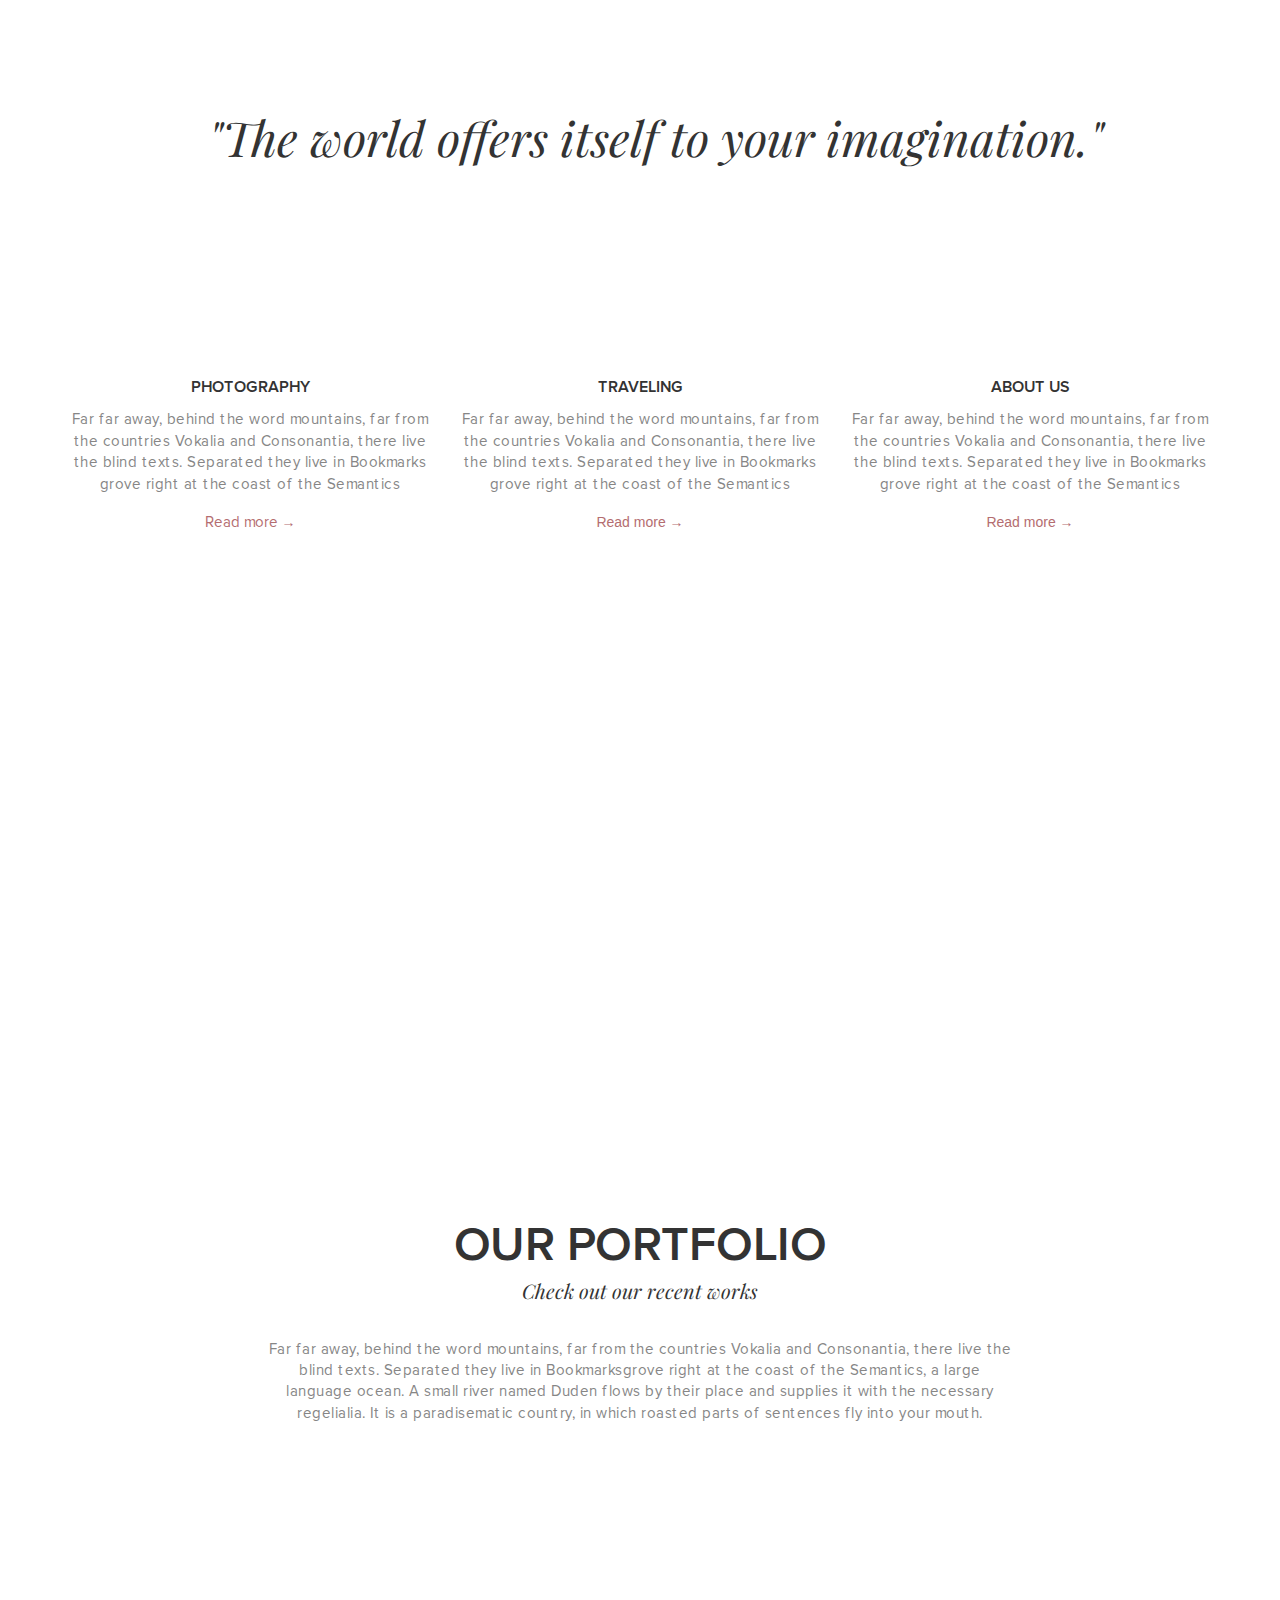
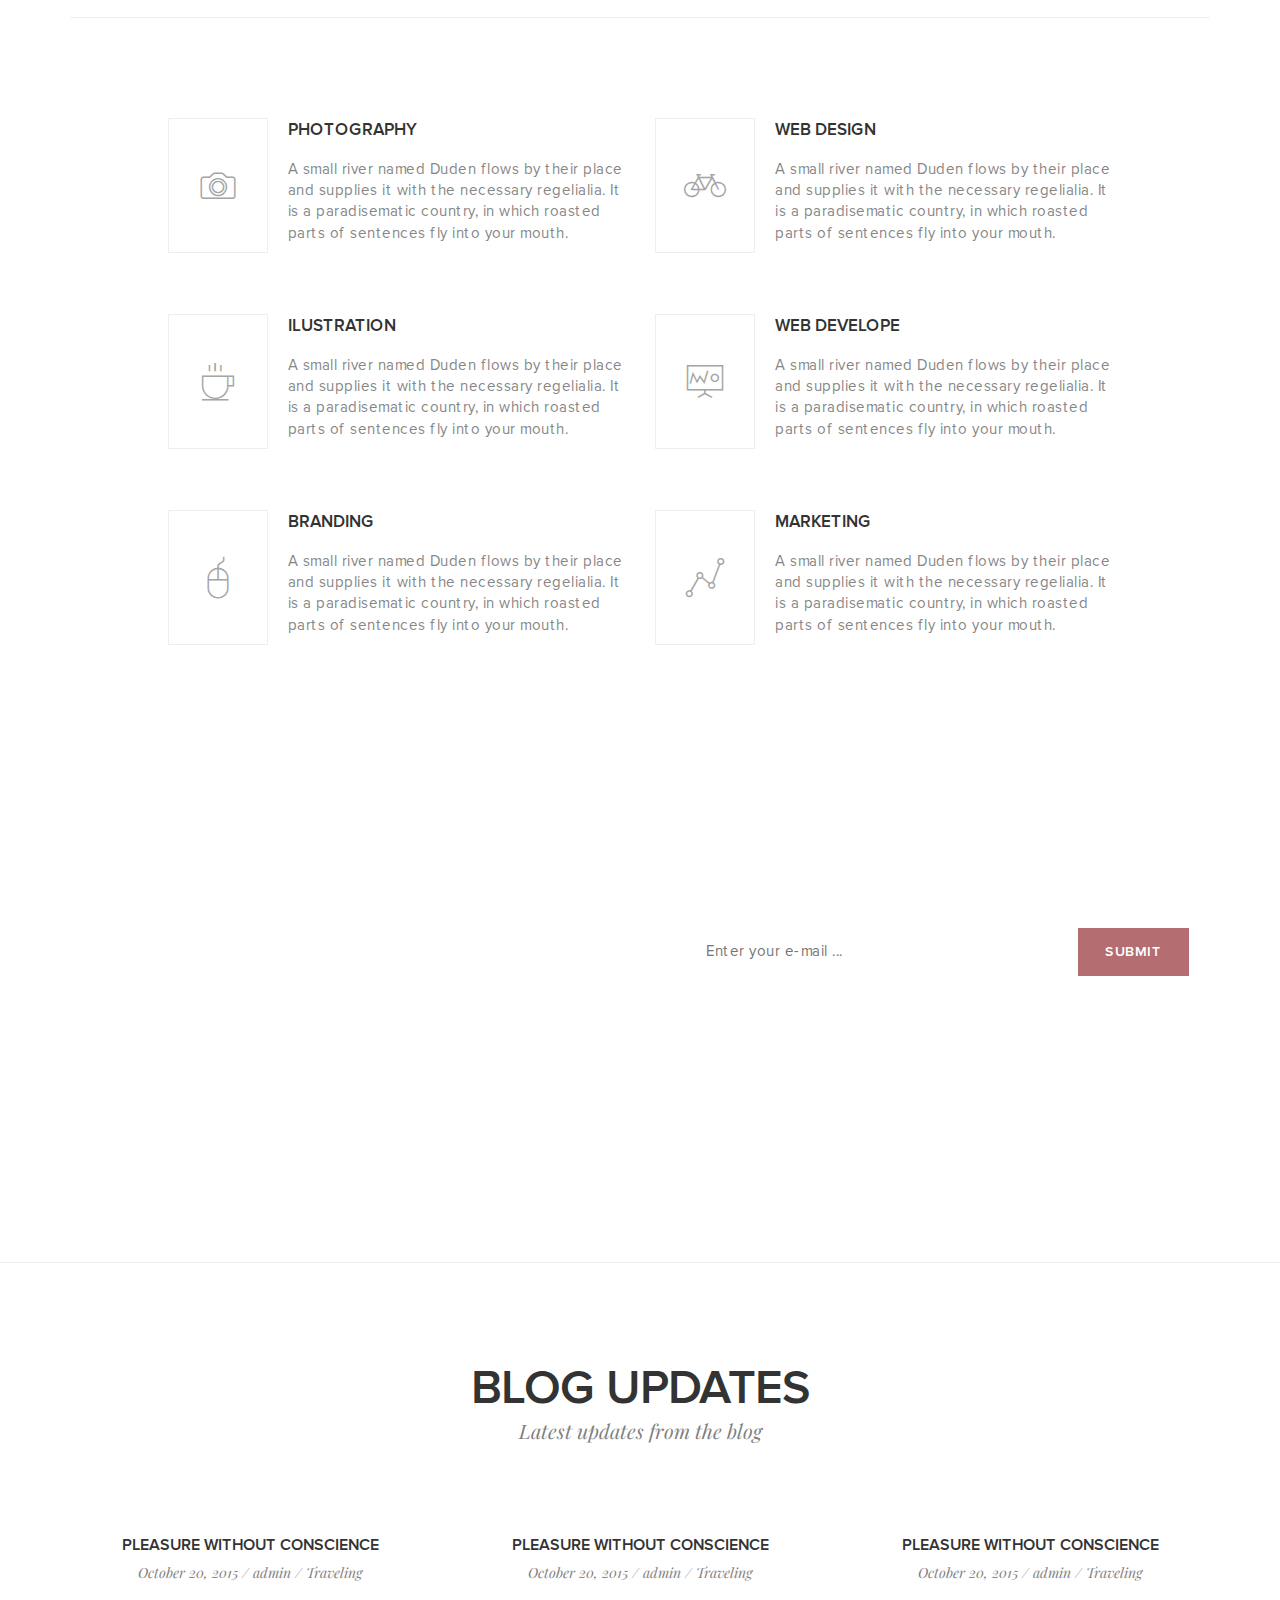
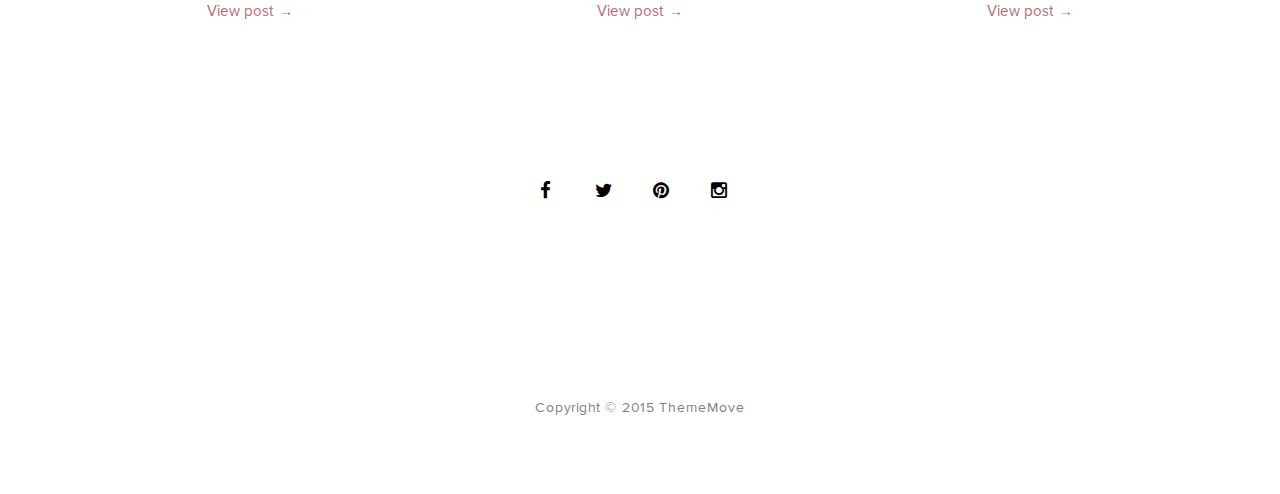
==== commit 841cbfb5: "7/6/2015" ====
--- a/index.html
+++ b/index.html
@@ -24,10 +24,10 @@
 	<link href='http://fonts.googleapis.com/css?family=Playfair+Display:400italic&subset=latin,latin-ext' rel='stylesheet' type='text/css'>
 	
 	<!-- Icon -->
-	<link rel="stylesheet" href="font-awesome/css/font-awesome.min.css">
-	<link rel="stylesheet" href="icon/pe-icon-7-stroke/css/pe-icon-7-stroke.css">
+	<link rel="stylesheet" href="fonts/font-awesome/css/font-awesome.min.css">
+	<link rel="stylesheet" href="fonts/pe-icon-7-stroke/css/pe-icon-7-stroke.css">
 	<!-- Optional - Adds useful class to manipulate icon font display -->
-	<link rel="stylesheet" href="icon/pe-icon-7-stroke/css/helper.css">
+	<link rel="stylesheet" href="fonts/pe-icon-7-stroke/css/helper.css">
 
     <!-- HTML5 Shim and Respond.js IE8 support of HTML5 elements and media queries -->
     <!-- WARNING: Respond.js doesn't work if you view the page via file:// -->
--- a/css/styletest.css
+++ b/css/styletest.css
@@ -1,35 +1,35 @@
 @font-face {
     font-family: 'proxima_nova_rgbold';
-    src: url('../custom-fonts/proxima_nova_rgbold/mark_simonson_-_proxima_nova_bold.eot');
-    src: url('../custom-fonts/proxima_nova_rgbold/mark_simonson_-_proxima_nova_bold.eot?#iefix') format('embedded-opentype'),
-         url('../custom-fonts/proxima_nova_rgbold/mark_simonson_-_proxima_nova_bold.woff2') format('woff2'),
-         url('../custom-fonts/proxima_nova_rgbold/mark_simonson_-_proxima_nova_bold.woff') format('woff'),
-         url('../custom-fonts/proxima_nova_rgbold/mark_simonson_-_proxima_nova_bold.ttf') format('truetype'),
-         url('../custom-fonts/proxima_nova_rgbold/mark_simonson_-_proxima_nova_bold.svg#proxima_nova_rgbold') format('svg');
+    src: url('../fonts/custom-fonts/proxima_nova_rgbold/mark_simonson_-_proxima_nova_bold.eot');
+    src: url('../fonts/custom-fonts/proxima_nova_rgbold/mark_simonson_-_proxima_nova_bold.eot?#iefix') format('embedded-opentype'),
+         url('../fonts/custom-fonts/proxima_nova_rgbold/mark_simonson_-_proxima_nova_bold.woff2') format('woff2'),
+         url('../fonts/custom-fonts/proxima_nova_rgbold/mark_simonson_-_proxima_nova_bold.woff') format('woff'),
+         url('../fonts/custom-fonts/proxima_nova_rgbold/mark_simonson_-_proxima_nova_bold.ttf') format('truetype'),
+         url('../fonts/custom-fonts/proxima_nova_rgbold/mark_simonson_-_proxima_nova_bold.svg#proxima_nova_rgbold') format('svg');
     font-weight: normal;
     font-style: normal;
 	
 }
 @font-face {
     font-family: 'proxima_nova_rgregular';
-    src: url('../custom-fonts/proxima_nova_rgregular/mark_simonson_-_proxima_nova_regular.eot');
-    src: url('../custom-fonts/proxima_nova_rgregular/mark_simonson_-_proxima_nova_regular.eot?#iefix') format('embedded-opentype'),
-         url('../custom-fonts/proxima_nova_rgregular/mark_simonson_-_proxima_nova_regular.woff2') format('woff2'),
-         url('../custom-fonts/proxima_nova_rgregular/mark_simonson_-_proxima_nova_regular.woff') format('woff'),
-         url('../custom-fonts/proxima_nova_rgregular/mark_simonson_-_proxima_nova_regular.ttf') format('truetype'),
-         url('../custom-fonts/proxima_nova_rgregular/mark_simonson_-_proxima_nova_regular.svg#proxima_nova_rgregular') format('svg');
+    src: url('../fonts/custom-fonts/proxima_nova_rgregular/mark_simonson_-_proxima_nova_regular.eot');
+    src: url('../fonts/custom-fonts/proxima_nova_rgregular/mark_simonson_-_proxima_nova_regular.eot?#iefix') format('embedded-opentype'),
+         url('../fonts/custom-fonts/proxima_nova_rgregular/mark_simonson_-_proxima_nova_regular.woff2') format('woff2'),
+         url('../fonts/custom-fonts/proxima_nova_rgregular/mark_simonson_-_proxima_nova_regular.woff') format('woff'),
+         url('../fonts/custom-fonts/proxima_nova_rgregular/mark_simonson_-_proxima_nova_regular.ttf') format('truetype'),
+         url('../fonts/custom-fonts/proxima_nova_rgregular/mark_simonson_-_proxima_nova_regular.svg#proxima_nova_rgregular') format('svg');
     font-weight: normal;
     font-style: normal;
 
 }
 @font-face {
     font-family: 'proxima_nova_ltsemibold';
-    src: url('../custom-fonts/proxima_nova_ltsemibold/mark_simonson_-_proxima_nova_semibold.eot');
-    src: url('../custom-fonts/proxima_nova_ltsemibold/mark_simonson_-_proxima_nova_semibold.eot?#iefix') format('embedded-opentype'),
-         url('../custom-fonts/proxima_nova_ltsemibold/mark_simonson_-_proxima_nova_semibold.woff2') format('woff2'),
-         url('../custom-fonts/proxima_nova_ltsemibold/mark_simonson_-_proxima_nova_semibold.woff') format('woff'),
-         url('../custom-fonts/proxima_nova_ltsemibold/mark_simonson_-_proxima_nova_semibold.ttf') format('truetype'),
-         url('../custom-fonts/proxima_nova_ltsemibold/mark_simonson_-_proxima_nova_semibold.svg#proxima_nova_ltsemibold') format('svg');
+    src: url('../fonts/custom-fonts/proxima_nova_ltsemibold/mark_simonson_-_proxima_nova_semibold.eot');
+    src: url('../fonts/custom-fonts/proxima_nova_ltsemibold/mark_simonson_-_proxima_nova_semibold.eot?#iefix') format('embedded-opentype'),
+         url('../fonts/custom-fonts/proxima_nova_ltsemibold/mark_simonson_-_proxima_nova_semibold.woff2') format('woff2'),
+         url('../fonts/custom-fonts/proxima_nova_ltsemibold/mark_simonson_-_proxima_nova_semibold.woff') format('woff'),
+         url('../fonts/custom-fonts/proxima_nova_ltsemibold/mark_simonson_-_proxima_nova_semibold.ttf') format('truetype'),
+         url('../fonts/custom-fonts/proxima_nova_ltsemibold/mark_simonson_-_proxima_nova_semibold.svg#proxima_nova_ltsemibold') format('svg');
     font-weight: normal;
     font-style: normal;
 
--- a/fonts/pe-icon-7-stroke/css/pe-icon-7-stroke.css
+++ b/fonts/pe-icon-7-stroke/css/pe-icon-7-stroke.css
@@ -0,0 +1,632 @@
+@font-face {
+	font-family: 'Pe-icon-7-stroke';
+	src:url('../fonts/Pe-icon-7-stroke.eot?d7yf1v');
+	src:url('../fonts/Pe-icon-7-stroke.eot?#iefixd7yf1v') format('embedded-opentype'),
+		url('../fonts/Pe-icon-7-stroke.woff?d7yf1v') format('woff'),
+		url('../fonts/Pe-icon-7-stroke.ttf?d7yf1v') format('truetype'),
+		url('../fonts/Pe-icon-7-stroke.svg?d7yf1v#Pe-icon-7-stroke') format('svg');
+	font-weight: normal;
+	font-style: normal;
+}
+
+[class^="pe-7s-"], [class*=" pe-7s-"] {
+	display: inline-block;
+	font-family: 'Pe-icon-7-stroke';
+	speak: none;
+	font-style: normal;
+	font-weight: normal;
+	font-variant: normal;
+	text-transform: none;
+	line-height: 1;
+
+	/* Better Font Rendering =========== */
+	-webkit-font-smoothing: antialiased;
+	-moz-osx-font-smoothing: grayscale;
+}
+
+.pe-7s-album:before {
+	content: "\e6aa";
+}
+.pe-7s-arc:before {
+	content: "\e6ab";
+}
+.pe-7s-back-2:before {
+	content: "\e6ac";
+}
+.pe-7s-bandaid:before {
+	content: "\e6ad";
+}
+.pe-7s-car:before {
+	content: "\e6ae";
+}
+.pe-7s-diamond:before {
+	content: "\e6af";
+}
+.pe-7s-door-lock:before {
+	content: "\e6b0";
+}
+.pe-7s-eyedropper:before {
+	content: "\e6b1";
+}
+.pe-7s-female:before {
+	content: "\e6b2";
+}
+.pe-7s-gym:before {
+	content: "\e6b3";
+}
+.pe-7s-hammer:before {
+	content: "\e6b4";
+}
+.pe-7s-headphones:before {
+	content: "\e6b5";
+}
+.pe-7s-helm:before {
+	content: "\e6b6";
+}
+.pe-7s-hourglass:before {
+	content: "\e6b7";
+}
+.pe-7s-leaf:before {
+	content: "\e6b8";
+}
+.pe-7s-magic-wand:before {
+	content: "\e6b9";
+}
+.pe-7s-male:before {
+	content: "\e6ba";
+}
+.pe-7s-map-2:before {
+	content: "\e6bb";
+}
+.pe-7s-next-2:before {
+	content: "\e6bc";
+}
+.pe-7s-paint-bucket:before {
+	content: "\e6bd";
+}
+.pe-7s-pendrive:before {
+	content: "\e6be";
+}
+.pe-7s-photo:before {
+	content: "\e6bf";
+}
+.pe-7s-piggy:before {
+	content: "\e6c0";
+}
+.pe-7s-plugin:before {
+	content: "\e6c1";
+}
+.pe-7s-refresh-2:before {
+	content: "\e6c2";
+}
+.pe-7s-rocket:before {
+	content: "\e6c3";
+}
+.pe-7s-settings:before {
+	content: "\e6c4";
+}
+.pe-7s-shield:before {
+	content: "\e6c5";
+}
+.pe-7s-smile:before {
+	content: "\e6c6";
+}
+.pe-7s-usb:before {
+	content: "\e6c7";
+}
+.pe-7s-vector:before {
+	content: "\e6c8";
+}
+.pe-7s-wine:before {
+	content: "\e6c9";
+}
+.pe-7s-cloud-upload:before {
+	content: "\e68a";
+}
+.pe-7s-cash:before {
+	content: "\e68c";
+}
+.pe-7s-close:before {
+	content: "\e680";
+}
+.pe-7s-bluetooth:before {
+	content: "\e68d";
+}
+.pe-7s-cloud-download:before {
+	content: "\e68b";
+}
+.pe-7s-way:before {
+	content: "\e68e";
+}
+.pe-7s-close-circle:before {
+	content: "\e681";
+}
+.pe-7s-id:before {
+	content: "\e68f";
+}
+.pe-7s-angle-up:before {
+	content: "\e682";
+}
+.pe-7s-wristwatch:before {
+	content: "\e690";
+}
+.pe-7s-angle-up-circle:before {
+	content: "\e683";
+}
+.pe-7s-world:before {
+	content: "\e691";
+}
+.pe-7s-angle-right:before {
+	content: "\e684";
+}
+.pe-7s-volume:before {
+	content: "\e692";
+}
+.pe-7s-angle-right-circle:before {
+	content: "\e685";
+}
+.pe-7s-users:before {
+	content: "\e693";
+}
+.pe-7s-angle-left:before {
+	content: "\e686";
+}
+.pe-7s-user-female:before {
+	content: "\e694";
+}
+.pe-7s-angle-left-circle:before {
+	content: "\e687";
+}
+.pe-7s-up-arrow:before {
+	content: "\e695";
+}
+.pe-7s-angle-down:before {
+	content: "\e688";
+}
+.pe-7s-switch:before {
+	content: "\e696";
+}
+.pe-7s-angle-down-circle:before {
+	content: "\e689";
+}
+.pe-7s-scissors:before {
+	content: "\e697";
+}
+.pe-7s-wallet:before {
+	content: "\e600";
+}
+.pe-7s-safe:before {
+	content: "\e698";
+}
+.pe-7s-volume2:before {
+	content: "\e601";
+}
+.pe-7s-volume1:before {
+	content: "\e602";
+}
+.pe-7s-voicemail:before {
+	content: "\e603";
+}
+.pe-7s-video:before {
+	content: "\e604";
+}
+.pe-7s-user:before {
+	content: "\e605";
+}
+.pe-7s-upload:before {
+	content: "\e606";
+}
+.pe-7s-unlock:before {
+	content: "\e607";
+}
+.pe-7s-umbrella:before {
+	content: "\e608";
+}
+.pe-7s-trash:before {
+	content: "\e609";
+}
+.pe-7s-tools:before {
+	content: "\e60a";
+}
+.pe-7s-timer:before {
+	content: "\e60b";
+}
+.pe-7s-ticket:before {
+	content: "\e60c";
+}
+.pe-7s-target:before {
+	content: "\e60d";
+}
+.pe-7s-sun:before {
+	content: "\e60e";
+}
+.pe-7s-study:before {
+	content: "\e60f";
+}
+.pe-7s-stopwatch:before {
+	content: "\e610";
+}
+.pe-7s-star:before {
+	content: "\e611";
+}
+.pe-7s-speaker:before {
+	content: "\e612";
+}
+.pe-7s-signal:before {
+	content: "\e613";
+}
+.pe-7s-shuffle:before {
+	content: "\e614";
+}
+.pe-7s-shopbag:before {
+	content: "\e615";
+}
+.pe-7s-share:before {
+	content: "\e616";
+}
+.pe-7s-server:before {
+	content: "\e617";
+}
+.pe-7s-search:before {
+	content: "\e618";
+}
+.pe-7s-film:before {
+	content: "\e6a5";
+}
+.pe-7s-science:before {
+	content: "\e619";
+}
+.pe-7s-disk:before {
+	content: "\e6a6";
+}
+.pe-7s-ribbon:before {
+	content: "\e61a";
+}
+.pe-7s-repeat:before {
+	content: "\e61b";
+}
+.pe-7s-refresh:before {
+	content: "\e61c";
+}
+.pe-7s-add-user:before {
+	content: "\e6a9";
+}
+.pe-7s-refresh-cloud:before {
+	content: "\e61d";
+}
+.pe-7s-paperclip:before {
+	content: "\e69c";
+}
+.pe-7s-radio:before {
+	content: "\e61e";
+}
+.pe-7s-note2:before {
+	content: "\e69d";
+}
+.pe-7s-print:before {
+	content: "\e61f";
+}
+.pe-7s-network:before {
+	content: "\e69e";
+}
+.pe-7s-prev:before {
+	content: "\e620";
+}
+.pe-7s-mute:before {
+	content: "\e69f";
+}
+.pe-7s-power:before {
+	content: "\e621";
+}
+.pe-7s-medal:before {
+	content: "\e6a0";
+}
+.pe-7s-portfolio:before {
+	content: "\e622";
+}
+.pe-7s-like2:before {
+	content: "\e6a1";
+}
+.pe-7s-plus:before {
+	content: "\e623";
+}
+.pe-7s-left-arrow:before {
+	content: "\e6a2";
+}
+.pe-7s-play:before {
+	content: "\e624";
+}
+.pe-7s-key:before {
+	content: "\e6a3";
+}
+.pe-7s-plane:before {
+	content: "\e625";
+}
+.pe-7s-joy:before {
+	content: "\e6a4";
+}
+.pe-7s-photo-gallery:before {
+	content: "\e626";
+}
+.pe-7s-pin:before {
+	content: "\e69b";
+}
+.pe-7s-phone:before {
+	content: "\e627";
+}
+.pe-7s-plug:before {
+	content: "\e69a";
+}
+.pe-7s-pen:before {
+	content: "\e628";
+}
+.pe-7s-right-arrow:before {
+	content: "\e699";
+}
+.pe-7s-paper-plane:before {
+	content: "\e629";
+}
+.pe-7s-delete-user:before {
+	content: "\e6a7";
+}
+.pe-7s-paint:before {
+	content: "\e62a";
+}
+.pe-7s-bottom-arrow:before {
+	content: "\e6a8";
+}
+.pe-7s-notebook:before {
+	content: "\e62b";
+}
+.pe-7s-note:before {
+	content: "\e62c";
+}
+.pe-7s-next:before {
+	content: "\e62d";
+}
+.pe-7s-news-paper:before {
+	content: "\e62e";
+}
+.pe-7s-musiclist:before {
+	content: "\e62f";
+}
+.pe-7s-music:before {
+	content: "\e630";
+}
+.pe-7s-mouse:before {
+	content: "\e631";
+}
+.pe-7s-more:before {
+	content: "\e632";
+}
+.pe-7s-moon:before {
+	content: "\e633";
+}
+.pe-7s-monitor:before {
+	content: "\e634";
+}
+.pe-7s-micro:before {
+	content: "\e635";
+}
+.pe-7s-menu:before {
+	content: "\e636";
+}
+.pe-7s-map:before {
+	content: "\e637";
+}
+.pe-7s-map-marker:before {
+	content: "\e638";
+}
+.pe-7s-mail:before {
+	content: "\e639";
+}
+.pe-7s-mail-open:before {
+	content: "\e63a";
+}
+.pe-7s-mail-open-file:before {
+	content: "\e63b";
+}
+.pe-7s-magnet:before {
+	content: "\e63c";
+}
+.pe-7s-loop:before {
+	content: "\e63d";
+}
+.pe-7s-look:before {
+	content: "\e63e";
+}
+.pe-7s-lock:before {
+	content: "\e63f";
+}
+.pe-7s-lintern:before {
+	content: "\e640";
+}
+.pe-7s-link:before {
+	content: "\e641";
+}
+.pe-7s-like:before {
+	content: "\e642";
+}
+.pe-7s-light:before {
+	content: "\e643";
+}
+.pe-7s-less:before {
+	content: "\e644";
+}
+.pe-7s-keypad:before {
+	content: "\e645";
+}
+.pe-7s-junk:before {
+	content: "\e646";
+}
+.pe-7s-info:before {
+	content: "\e647";
+}
+.pe-7s-home:before {
+	content: "\e648";
+}
+.pe-7s-help2:before {
+	content: "\e649";
+}
+.pe-7s-help1:before {
+	content: "\e64a";
+}
+.pe-7s-graph3:before {
+	content: "\e64b";
+}
+.pe-7s-graph2:before {
+	content: "\e64c";
+}
+.pe-7s-graph1:before {
+	content: "\e64d";
+}
+.pe-7s-graph:before {
+	content: "\e64e";
+}
+.pe-7s-global:before {
+	content: "\e64f";
+}
+.pe-7s-gleam:before {
+	content: "\e650";
+}
+.pe-7s-glasses:before {
+	content: "\e651";
+}
+.pe-7s-gift:before {
+	content: "\e652";
+}
+.pe-7s-folder:before {
+	content: "\e653";
+}
+.pe-7s-flag:before {
+	content: "\e654";
+}
+.pe-7s-filter:before {
+	content: "\e655";
+}
+.pe-7s-file:before {
+	content: "\e656";
+}
+.pe-7s-expand1:before {
+	content: "\e657";
+}
+.pe-7s-exapnd2:before {
+	content: "\e658";
+}
+.pe-7s-edit:before {
+	content: "\e659";
+}
+.pe-7s-drop:before {
+	content: "\e65a";
+}
+.pe-7s-drawer:before {
+	content: "\e65b";
+}
+.pe-7s-download:before {
+	content: "\e65c";
+}
+.pe-7s-display2:before {
+	content: "\e65d";
+}
+.pe-7s-display1:before {
+	content: "\e65e";
+}
+.pe-7s-diskette:before {
+	content: "\e65f";
+}
+.pe-7s-date:before {
+	content: "\e660";
+}
+.pe-7s-cup:before {
+	content: "\e661";
+}
+.pe-7s-culture:before {
+	content: "\e662";
+}
+.pe-7s-crop:before {
+	content: "\e663";
+}
+.pe-7s-credit:before {
+	content: "\e664";
+}
+.pe-7s-copy-file:before {
+	content: "\e665";
+}
+.pe-7s-config:before {
+	content: "\e666";
+}
+.pe-7s-compass:before {
+	content: "\e667";
+}
+.pe-7s-comment:before {
+	content: "\e668";
+}
+.pe-7s-coffee:before {
+	content: "\e669";
+}
+.pe-7s-cloud:before {
+	content: "\e66a";
+}
+.pe-7s-clock:before {
+	content: "\e66b";
+}
+.pe-7s-check:before {
+	content: "\e66c";
+}
+.pe-7s-chat:before {
+	content: "\e66d";
+}
+.pe-7s-cart:before {
+	content: "\e66e";
+}
+.pe-7s-camera:before {
+	content: "\e66f";
+}
+.pe-7s-call:before {
+	content: "\e670";
+}
+.pe-7s-calculator:before {
+	content: "\e671";
+}
+.pe-7s-browser:before {
+	content: "\e672";
+}
+.pe-7s-box2:before {
+	content: "\e673";
+}
+.pe-7s-box1:before {
+	content: "\e674";
+}
+.pe-7s-bookmarks:before {
+	content: "\e675";
+}
+.pe-7s-bicycle:before {
+	content: "\e676";
+}
+.pe-7s-bell:before {
+	content: "\e677";
+}
+.pe-7s-battery:before {
+	content: "\e678";
+}
+.pe-7s-ball:before {
+	content: "\e679";
+}
+.pe-7s-back:before {
+	content: "\e67a";
+}
+.pe-7s-attention:before {
+	content: "\e67b";
+}
+.pe-7s-anchor:before {
+	content: "\e67c";
+}
+.pe-7s-albums:before {
+	content: "\e67d";
+}
+.pe-7s-alarm:before {
+	content: "\e67e";
+}
+.pe-7s-airplay:before {
+	content: "\e67f";
+}
--- a/fonts/pe-icon-7-stroke/css/helper.css
+++ b/fonts/pe-icon-7-stroke/css/helper.css
@@ -0,0 +1,191 @@
+
+/* HELPER CLASS 
+ * -------------------------- */
+
+/* FA based classes */
+
+/*! Modified from font-awesome helper CSS classes - PIXEDEN
+ *  Font Awesome 4.0.3 by @davegandy - http://fontawesome.io - @fontawesome
+ *  License - http://fontawesome.io/license (CSS: MIT License)
+ */
+
+/* makes the font 33% larger relative to the icon container */
+.pe-lg {
+  font-size: 1.3333333333333333em;
+  line-height: 0.75em;
+  vertical-align: -15%;
+}
+.pe-2x {
+  font-size: 2em;
+}
+.pe-3x {
+  font-size: 3em;
+}
+.pe-4x {
+  font-size: 4em;
+}
+.pe-5x {
+  font-size: 5em;
+}
+.pe-fw {
+  width: 1.2857142857142858em;
+  text-align: center;
+}
+.pe-ul {
+  padding-left: 0;
+  margin-left: 2.142857142857143em;
+  list-style-type: none;
+}
+.pe-ul > li {
+  position: relative;
+}
+.pe-li {
+  position: absolute;
+  left: -2.142857142857143em;
+  width: 2.142857142857143em;
+  top: 0.14285714285714285em;
+  text-align: center;
+}
+.pe-li.pe-lg {
+  left: -1.8571428571428572em;
+}
+.pe-border {
+  padding: .2em .25em .15em;
+  border: solid 0.08em #eeeeee;
+  border-radius: .1em;
+}
+.pull-right {
+  float: right;
+}
+.pull-left {
+  float: left;
+}
+.pe.pull-left {
+  margin-right: .3em;
+}
+.pe.pull-right {
+  margin-left: .3em;
+}
+.pe-spin {
+  -webkit-animation: spin 2s infinite linear;
+  -moz-animation: spin 2s infinite linear;
+  -o-animation: spin 2s infinite linear;
+  animation: spin 2s infinite linear;
+}
+@-moz-keyframes spin {
+  0% {
+    -moz-transform: rotate(0deg);
+  }
+  100% {
+    -moz-transform: rotate(359deg);
+  }
+}
+@-webkit-keyframes spin {
+  0% {
+    -webkit-transform: rotate(0deg);
+  }
+  100% {
+    -webkit-transform: rotate(359deg);
+  }
+}
+@-o-keyframes spin {
+  0% {
+    -o-transform: rotate(0deg);
+  }
+  100% {
+    -o-transform: rotate(359deg);
+  }
+}
+@-ms-keyframes spin {
+  0% {
+    -ms-transform: rotate(0deg);
+  }
+  100% {
+    -ms-transform: rotate(359deg);
+  }
+}
+@keyframes spin {
+  0% {
+    transform: rotate(0deg);
+  }
+  100% {
+    transform: rotate(359deg);
+  }
+}
+.pe-rotate-90 {
+  filter: progid:DXImageTransform.Microsoft.BasicImage(rotation=1);
+  -webkit-transform: rotate(90deg);
+  -moz-transform: rotate(90deg);
+  -ms-transform: rotate(90deg);
+  -o-transform: rotate(90deg);
+  transform: rotate(90deg);
+}
+.pe-rotate-180 {
+  filter: progid:DXImageTransform.Microsoft.BasicImage(rotation=2);
+  -webkit-transform: rotate(180deg);
+  -moz-transform: rotate(180deg);
+  -ms-transform: rotate(180deg);
+  -o-transform: rotate(180deg);
+  transform: rotate(180deg);
+}
+.pe-rotate-270 {
+  filter: progid:DXImageTransform.Microsoft.BasicImage(rotation=3);
+  -webkit-transform: rotate(270deg);
+  -moz-transform: rotate(270deg);
+  -ms-transform: rotate(270deg);
+  -o-transform: rotate(270deg);
+  transform: rotate(270deg);
+}
+.pe-flip-horizontal {
+  filter: progid:DXImageTransform.Microsoft.BasicImage(rotation=0, mirror=1);
+  -webkit-transform: scale(-1, 1);
+  -moz-transform: scale(-1, 1);
+  -ms-transform: scale(-1, 1);
+  -o-transform: scale(-1, 1);
+  transform: scale(-1, 1);
+}
+.pe-flip-vertical {
+  filter: progid:DXImageTransform.Microsoft.BasicImage(rotation=2, mirror=1);
+  -webkit-transform: scale(1, -1);
+  -moz-transform: scale(1, -1);
+  -ms-transform: scale(1, -1);
+  -o-transform: scale(1, -1);
+  transform: scale(1, -1);
+}
+.pe-stack {
+  position: relative;
+  display: inline-block;
+  width: 2em;
+  height: 2em;
+  line-height: 2em;
+  vertical-align: middle;
+}
+.pe-stack-1x,
+.pe-stack-2x {
+  position: absolute;
+  left: 0;
+  width: 100%;
+  text-align: center;
+}
+.pe-stack-1x {
+  line-height: inherit;
+}
+.pe-stack-2x {
+  font-size: 2em;
+}
+.pe-inverse {
+  color: #ffffff;
+}
+
+/* Custom classes / mods - PIXEDEN */
+.pe-va {
+  vertical-align: middle;
+}
+
+.pe-border {
+  border: solid 0.08em #eaeaea;
+}
+
+[class^="pe-7s-"], [class*=" pe-7s-"] {
+  display: inline-block;
+}